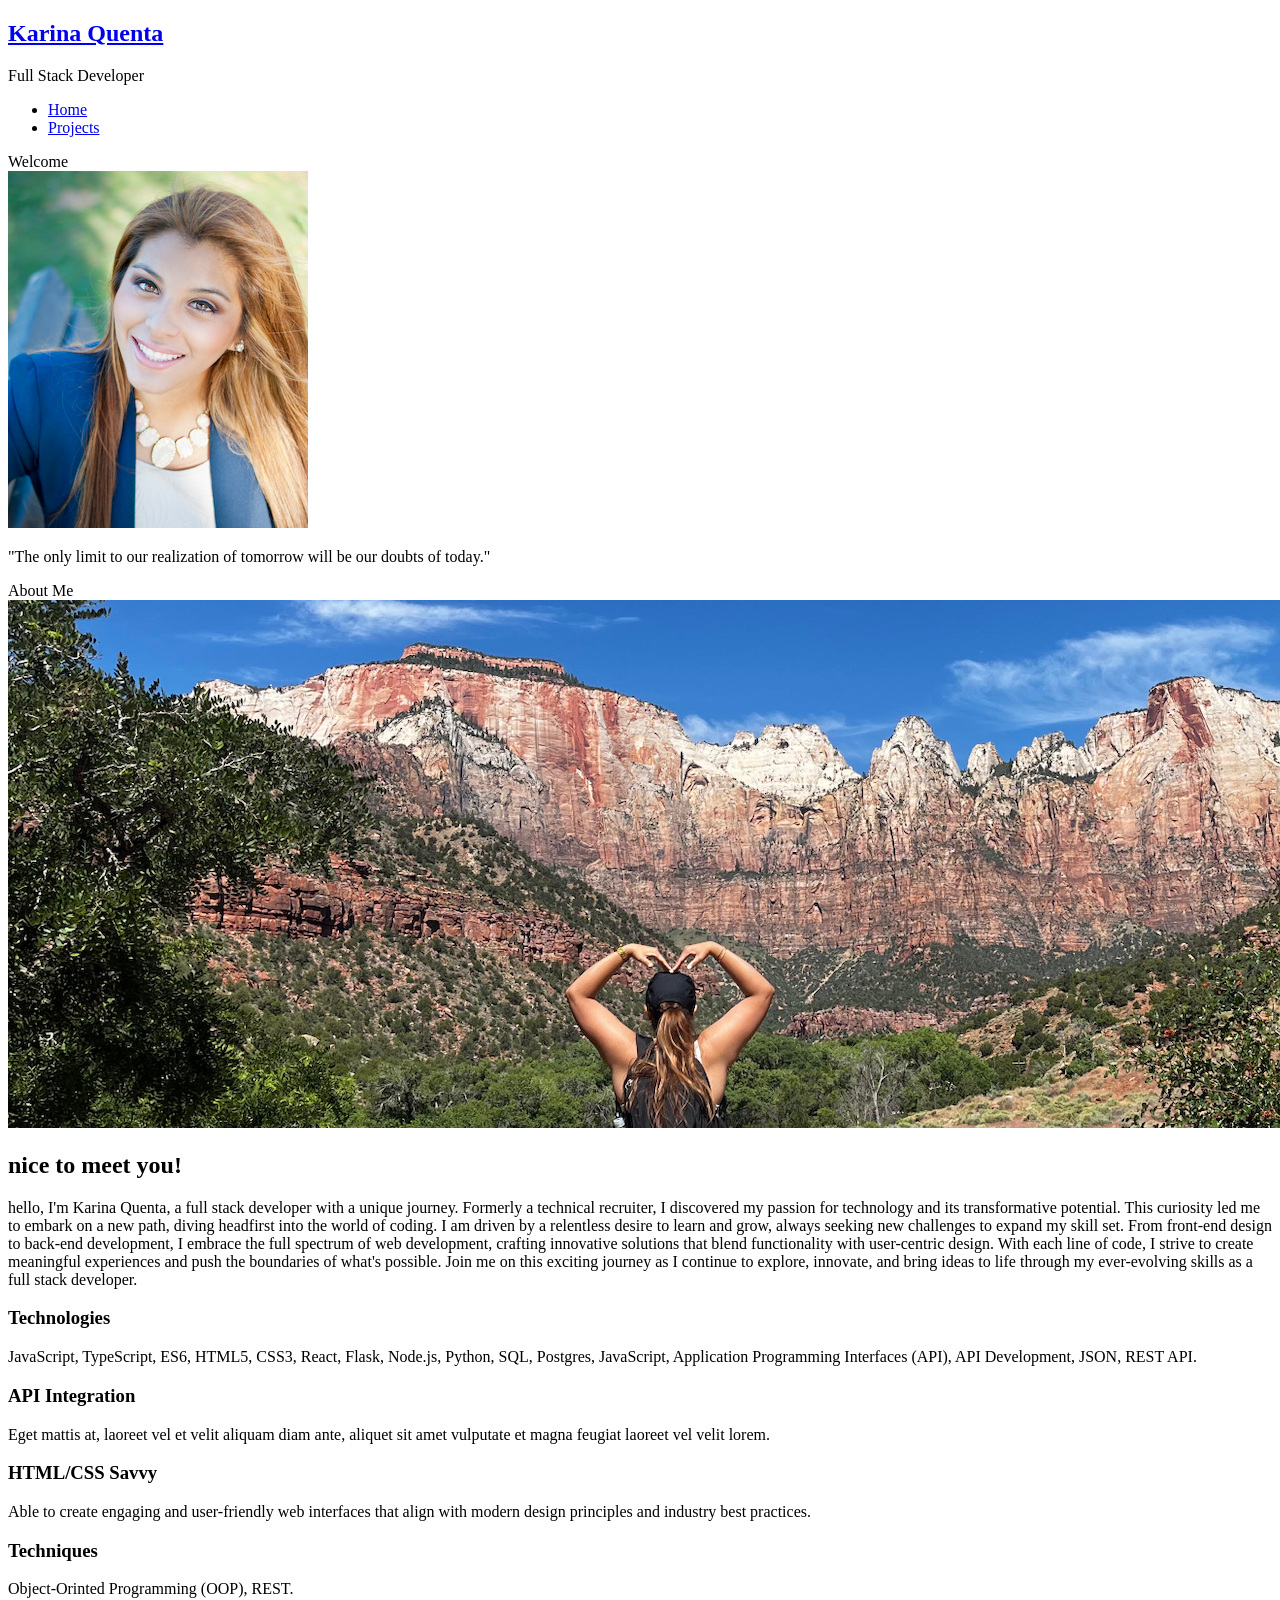
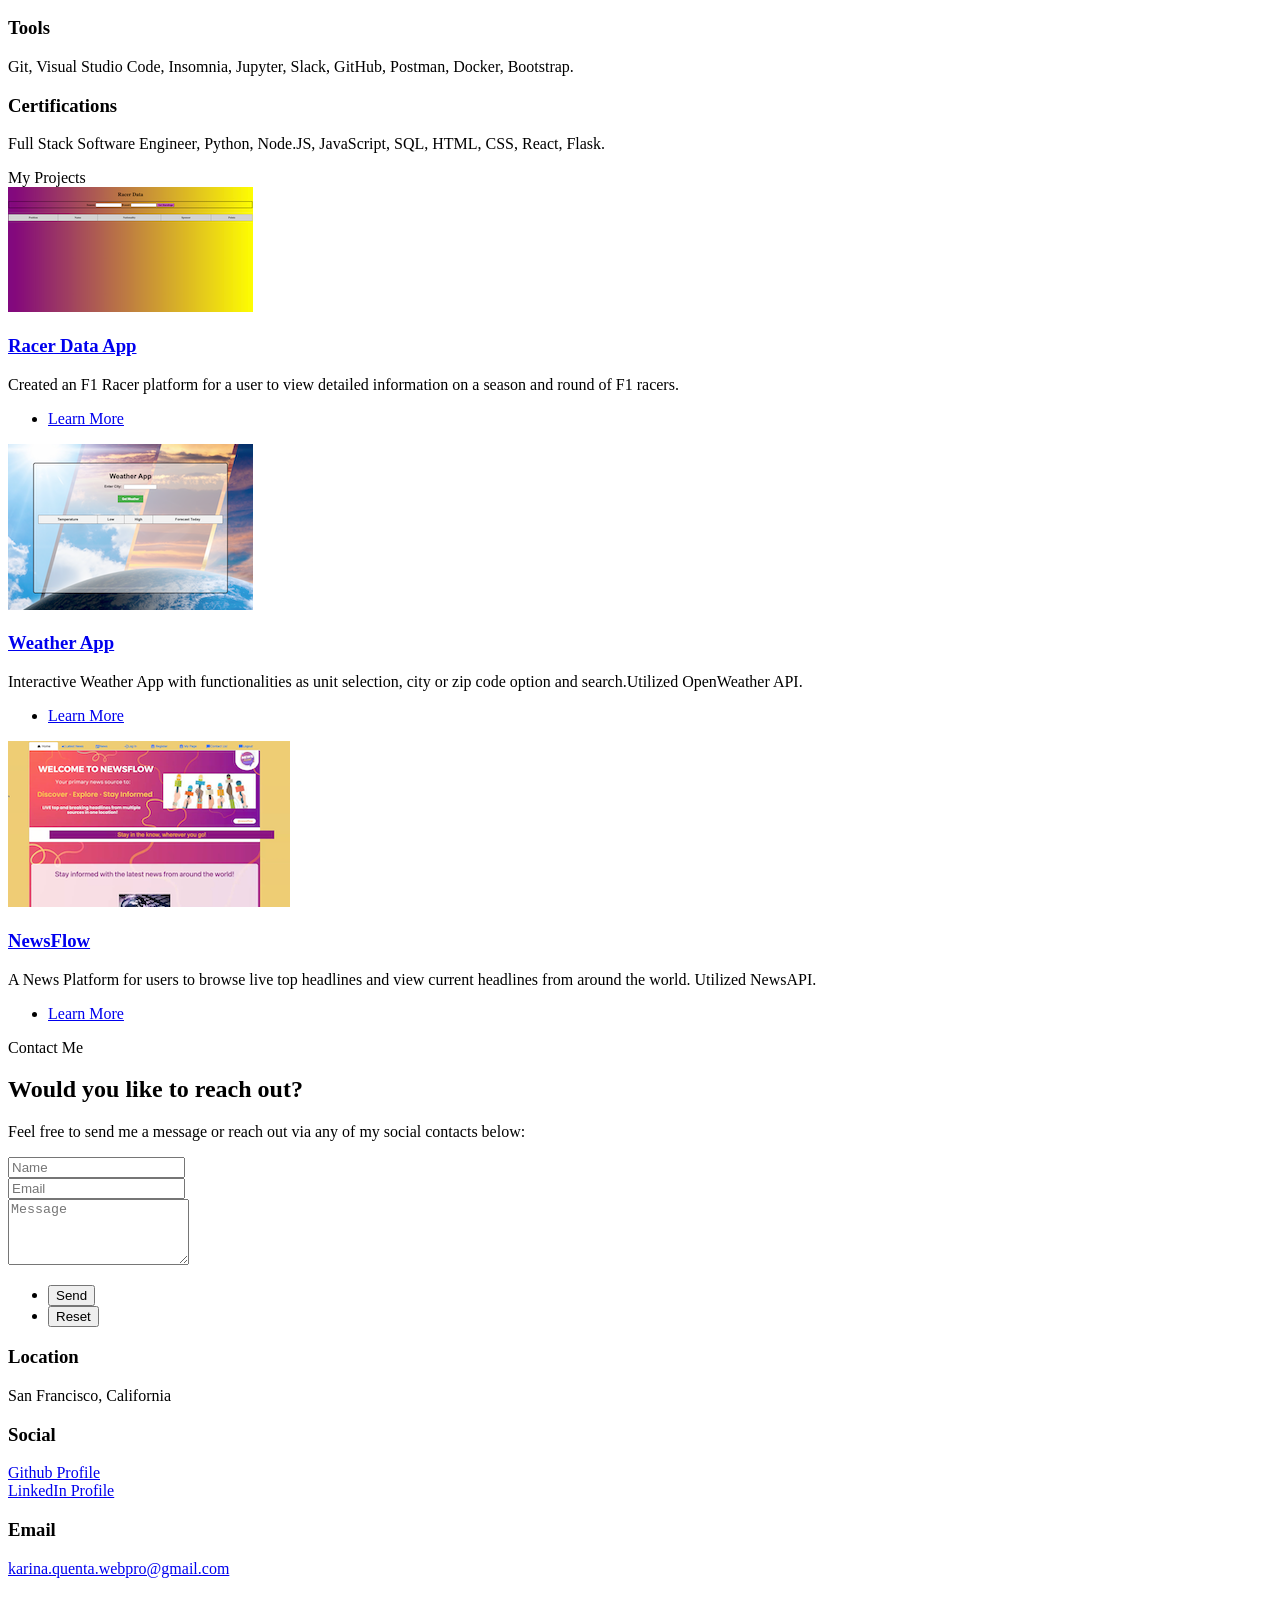
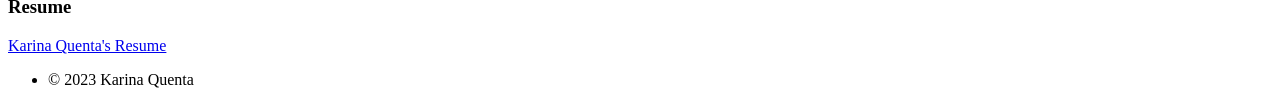
==== index.html @ ff28ec3c "first commit" ====
<!DOCTYPE HTML>

<html>
	<head>
		<title>Karina Quenta</title>
		<link rel="icon" type="image/png" href="./images/pinkK.jpg"/>
		<meta charset="utf-8" />
		<meta name="viewport" content="width=device-width, initial-scale=1, user-scalable=no" />
		<link rel="stylesheet" href="assets/css/main.css" />
	</head>
	<body class="homepage is-preload">
		<div id="page-wrapper">

			<!-- Header -->
				<section id="header" class="wrapper">

					<!-- Logo -->
						<div id="logo">
							<h1><a href="index.html">Karina Quenta</a></h1>
							<p>Full Stack Developer</p>
							
						</div>

					<!-- Nav -->
						<nav id="nav">
							<ul>
								<li class="current"><a href="index.html">Home</a></li>
								<!-- <li>
									<a href="#">Dropdown</a>
									<ul>
										<li><a href="#">Lorem ipsum</a></li>
										<li><a href="#">Magna veroeros</a></li>
										<li><a href="#">Etiam nisl</a></li>
										<li>
											<a href="#">Sed consequat</a>
											<ul>
												<li><a href="#">Lorem dolor</a></li>
												<li><a href="#">Amet consequat</a></li>
												<li><a href="#">Magna phasellus</a></li>
												<li><a href="#">Etiam nisl</a></li>
												<li><a href="#">Sed feugiat</a></li>
											</ul>
										</li>
										<li><a href="#">Nisl tempus</a></li>
									</ul>
								</li>
								<li><a href="left-sidebar.html">Left Sidebar</a></li>
								<li><a href="right-sidebar.html">Right Sidebar</a></li> -->
								<li><a href="projects.html">Projects</a></li>
							</ul>
						</nav>

				</section>

			<!-- Intro -->
				<section id="intro" class="wrapper style1">
					<div class="title">Welcome</div>
					<div class="container">
						<a href="#" class="">
							<img src="images/headshot1.png" alt="" />
							<br/>
						</a>
						
						<!-- <p class="style1">So in case you were wondering what this is all about ...</p> -->
						<p class="style2">
							"The only limit to our realization of tomorrow will be our doubts of today."</a>
						</p>
						<!-- <p class="style3">took out</p>
						<ul class="actions">
							<li><a href="#" class="button style3 large">Proceed</a></li>
						</ul> -->
					</div>
				</section>

			<!-- Main -->
				<section id="main" class="wrapper style2">
					<div class="title">About Me</div>
					<div class="container">

						<!-- Image -->
							<a href="#" class="image featured">
								<img src="images/bg1.png" alt="" />
							</a>

						<!-- Features -->
							<section id="features">
								<header class="style1">
									<h2>nice to meet you!</h2>
									<p>hello, I'm Karina Quenta, a full stack developer with a unique journey. Formerly a technical recruiter, I discovered my passion for technology and its transformative potential. This curiosity led me to embark on a new path, diving headfirst into the world of coding. I am driven by a relentless desire to learn and grow, always seeking new challenges to expand my skill set. From front-end design to back-end development, I embrace the full spectrum of web development, crafting innovative solutions that blend functionality with user-centric design. With each line of code, I strive to create meaningful experiences and push the boundaries of what's possible. Join me on this exciting journey as I continue to explore, innovate, and bring ideas to life through my ever-evolving skills as a full stack developer.</p>
								</header>
								<div class="feature-list">
									<div class="row">
										<div class="col-6 col-12-medium">
											<section>
												<h3 class="icon fa-comment">Technologies</h3>
												<p>JavaScript, TypeScript, ES6, HTML5, CSS3, React, Flask, Node.js, Python, SQL, Postgres, JavaScript,
													Application Programming Interfaces (API), API Development, JSON, REST API.</p>
											</section>
										</div>
										<div class="col-6 col-12-medium">
											<section>
												<h3 class="icon solid fa-sync">API Integration</h3>
												<p>Eget mattis at, laoreet vel et velit aliquam diam ante, aliquet sit amet vulputate et magna feugiat laoreet vel velit lorem.</p>
											</section>
										</div>
										<div class="col-6 col-12-medium">
											<section>
												<h3 class="icon fa-image">HTML/CSS Savvy</h3>
												<p> Able to create engaging and user-friendly web interfaces that align with modern design principles and industry best practices.</p>
											</section>
										</div>
										<div class="col-6 col-12-medium">
											<section>
												<h3 class="icon solid fa-cog">Techniques</h3>
												<p>Object-Orinted Programming (OOP), REST. </p>
											</section>
										</div>
										<div class="col-6 col-12-medium">
											<section>
												<h3 class="icon solid fa-wrench">Tools</h3>
												<p>Git, Visual Studio Code, Insomnia, Jupyter, Slack, GitHub, Postman, Docker, Bootstrap.</p>
											</section>
										</div>
										<div class="col-6 col-12-medium">
											<section>
												<h3 class="icon solid fa-check">Certifications</h3>
												<p>Full Stack Software Engineer, Python, Node.JS, JavaScript, SQL, HTML, CSS, React, Flask.</p>
											</section>
										</div>
									</div>
								</div>
								<!-- <ul class="actions special">
									<li><a href="#" class="button style1 large">Get Started</a></li>
									<li><a href="#" class="button style2 large">More Info</a></li>
								</ul> -->
							</section>

					</div>
				</section>

			<!-- Highlights -->
				<section id="highlights" class="wrapper style3">
					<div class="title">My Projects</div>
					<div class="container">
						<div class="row aln-center">
							<div class="col-4 col-12-medium">
								<section class="highlight">
									<a href="#" class="image featured"><img src="images/1racer.jpg" alt="" /></a>
									<h3><a href="#racer">Racer Data App</a></h3>
									<p>Created an F1 Racer platform for a user to view detailed information on a season and round of F1 racers.</p>
									<ul class="actions">
										<li><a href="projects.html" class="button style1">Learn More</a></li>
									</ul>
								</section>
							</div>
							<div class="col-4 col-12-medium">
								<section class="highlight">
									<a href="#" class="image featured"><img src="images/weather.jpg" alt="" /></a>
									<h3><a href="#weather">Weather App</a></h3>
									<p>Interactive Weather App with functionalities as unit selection, city or zip code option and search.Utilized OpenWeather API.</p>
									<ul class="actions">
										<li><a href="projects.html" class="button style1">Learn More</a></li>
									</ul>
								</section>
							</div>
							<div class="col-4 col-12-medium">
								<section class="highlight">
									<a href="#" class="image featured"><img src="images/newsflow.jpg" alt="" /></a>
									<h3><a href="#news">NewsFlow</a></h3>
									<p>A News Platform for users to browse live top headlines and view current headlines from around the world. Utilized NewsAPI.</p>
									<ul class="actions">
										<li><a href="projects.html" class="button style1">Learn More</a></li>
									</ul>
								</section>
							</div>
						</div>
					</div>
				</section>

			<!-- Footer -->
				<section id="footer" class="wrapper">
					<div class="title">Contact Me</div>
					<div class="container">
						<header class="style1">
							<h2>Would you like to reach out?</h2>
							<p>
								Feel free to send me a message or reach out via any of my social contacts below:
							</p>
						</header>
						<div class="row">
							<div class="col-6 col-12-medium">

								<!-- Contact Form -->
									<section>
										<form method="post" action="#">
											<div class="row gtr-50">
												<div class="col-6 col-12-small">
													<input type="text" name="name" id="contact-name" placeholder="Name" />
												</div>
												<div class="col-6 col-12-small">
													<input type="text" name="email" id="contact-email" placeholder="Email" />
												</div>
												<div class="col-12">
													<textarea name="message" id="contact-message" placeholder="Message" rows="4"></textarea>
												</div>
												<div class="col-12">
													<ul class="actions">
														<li><input type="submit" class="style1" value="Send" /></li>
														<li><input type="reset" class="style2" value="Reset" /></li>
													</ul>
												</div>
											</div>
										</form>
									</section>

							</div>
							<div class="col-6 col-12-medium">

								<!-- Contact -->
									<section class="feature-list small">
										<div class="row">
											<div class="col-6 col-12-small">
												<section>
													<h3 class="icon solid fa-home">Location</h3>
													<p>
														San Francisco, California<br />
														
													</p>
												</section>
											</div>
											<div class="col-6 col-12-small">
												<section>
													<h3 class="icon solid fa-comment">Social</h3>
													<p>
														<a href="https://github.com/karinaquenta">Github Profile</a><br />
														<a href="https://www.linkedin.com/in/kquenta/">LinkedIn Profile</a><br />
														
													</p>
												</section>
											</div>
											<div class="col-6 col-12-small">
												<section>
													<h3 class="icon solid fa-envelope">Email</h3>
													<p>
														<a href="mailto:karina.quenta.webpro@gmail.com">karina.quenta.webpro@gmail.com</a>
													</p>
												</section>
											</div>
											<div class="col-6 col-12-small">
												<section>
													<h3 class="icon solid fa-phone">Resume</h3>
													<p>
														
														<a href="./images/KarinaQuenta2023Resume .pdf">Karina Quenta's Resume </a>
													</p>
												</section>
											</div>
										</div>
									</section>

							</div>
						</div>
						<div id="copyright">
							<ul>
								<li>&copy; 2023 Karina Quenta</li>
							</ul>
						</div>
					</div>
				</section>

		</div>

		<!-- Scripts -->
			<script src="assets/js/jquery.min.js"></script>
			<script src="assets/js/jquery.dropotron.min.js"></script>
			<script src="assets/js/browser.min.js"></script>
			<script src="assets/js/breakpoints.min.js"></script>
			<script src="assets/js/util.js"></script>
			<script src="assets/js/main.js"></script>

	</body>
</html>
---- assets/css/main.css ----
@import url("fontawesome-all.min.css");
@import url("https://fonts.googleapis.com/css?family=Source+Sans+Pro:400,400italic,700,900");

/*
	Escape Velocity by HTML5 UP
	html5up.net | @ajlkn
	Free for personal and commercial use under the CCA 3.0 license (html5up.net/license)
*/

html, body, div, span, applet, object,
iframe, h1, h2, h3, h4, h5, h6, p, blockquote,
pre, a, abbr, acronym, address, big, cite,
code, del, dfn, em, img, ins, kbd, q, s, samp,
small, strike, strong, sub, sup, tt, var, b,
u, i, center, dl, dt, dd, ol, ul, li, fieldset,
form, label, legend, table, caption, tbody,
tfoot, thead, tr, th, td, article, aside,
canvas, details, embed, figure, figcaption,
footer, header, hgroup, menu, nav, output, ruby,
section, summary, time, mark, audio, video {
	margin: 0;
	padding: 0;
	border: 0;
	font-size: 100%;
	font: inherit;
	vertical-align: baseline;}

article, aside, details, figcaption, figure,
footer, header, hgroup, menu, nav, section {
	display: block;}

body {
	line-height: 1;
}

ol, ul {
	list-style: none;
}

blockquote, q {
	quotes: none;
}

	blockquote:before, blockquote:after, q:before, q:after {
		content: '';
		content: none;
	}

table {
	border-collapse: collapse;
	border-spacing: 0;
}

body {
	-webkit-text-size-adjust: none;
}

mark {
	background-color: transparent;
	color: inherit;
}

input::-moz-focus-inner {
	border: 0;
	padding: 0;
}

input, select, textarea {
	-moz-appearance: none;
	-webkit-appearance: none;
	-ms-appearance: none;
	appearance: none;
}

/* Basic */

	@-ms-viewport {
		width: device-width;
	}

	html {
		box-sizing: border-box;
	}

	*, *:before, *:after {
		box-sizing: inherit;
	}

	body.is-preload *, body.is-preload *:before, body.is-preload *:after {
		-moz-animation: none !important;
		-webkit-animation: none !important;
		-ms-animation: none !important;
		animation: none !important;
		-moz-transition: none !important;
		-webkit-transition: none !important;
		-ms-transition: none !important;
		transition: none !important;
	}

	body, input, textarea, select {
		font-family: 'Source Sans Pro', sans-serif;
		font-weight: 400;
		color: #919499;
		font-size: 14pt;
		line-height: 1.75em;
		letter-spacing: 0.025em;
	}

	h1, h2, h3, h4, h5, h6 {
		font-weight: 700;
		color: #484d55;
	}

		h1 a, h2 a, h3 a, h4 a, h5 a, h6 a {
			color: inherit;
			text-decoration: none;
		}

	a {
		-moz-transition: color .25s ease-in-out;
		-webkit-transition: color .25s ease-in-out;
		-ms-transition: color .25s ease-in-out;
		transition: color .25s ease-in-out;
		text-decoration: underline;
		color: #717479;
	}

		a:hover {
			text-decoration: none;
		}

	strong, b {
		font-weight: 700;
		color: #484d55;
	}

	blockquote {
		border-left: solid 0.5em #ddd;
		padding: 1em 0 1em 2em;
		font-style: italic;
	}

	em, i {
		font-style: italic;
	}

	hr {
		border: 0;
		border-top: solid 1px #ddd;
		margin: 2em 0 2em 0;
	}

	sub {
		position: relative;
		top: 0.5em;
		font-size: 0.8em;
	}

	sup {
		position: relative;
		top: -0.5em;
		font-size: 0.8em;
	}

	.nobr {
		white-space: nowrap;
	}

	br.clear {
		clear: both;
	}

	p, ul, ol, dl, table, blockquote, form {
		margin-bottom: 2em;
	}

/* Container */

	.container {
		margin: 0 auto;
		max-width: 100%;
		width: 68em;
	}

		@media screen and (max-width: 1680px) {

			.container {
				width: 70em;
			}

		}

		@media screen and (max-width: 1280px) {

			.container {
				width: calc(100% - 100px);
			}

		}

		@media screen and (max-width: 980px) {

			.container {
				width: calc(100% - 100px);
			}

		}

		@media screen and (max-width: 736px) {

			.container {
				width: calc(100% - 40px);
			}

		}

/* Row */

	.row {
		display: flex;
		flex-wrap: wrap;
		box-sizing: border-box;
		align-items: stretch;
	}

		.row > * {
			box-sizing: border-box;
		}

		.row.gtr-uniform > * > :last-child {
			margin-bottom: 0;
		}

		.row.aln-left {
			justify-content: flex-start;
		}

		.row.aln-center {
			justify-content: center;
		}

		.row.aln-right {
			justify-content: flex-end;
		}

		.row.aln-top {
			align-items: flex-start;
		}

		.row.aln-middle {
			align-items: center;
		}

		.row.aln-bottom {
			align-items: flex-end;
		}

		.row > .imp {
			order: -1;
		}

		.row > .col-1 {
			width: 8.33333%;
		}

		.row > .off-1 {
			margin-left: 8.33333%;
		}

		.row > .col-2 {
			width: 16.66667%;
		}

		.row > .off-2 {
			margin-left: 16.66667%;
		}

		.row > .col-3 {
			width: 25%;
		}

		.row > .off-3 {
			margin-left: 25%;
		}

		.row > .col-4 {
			width: 33.33333%;
		}

		.row > .off-4 {
			margin-left: 33.33333%;
		}

		.row > .col-5 {
			width: 41.66667%;
		}

		.row > .off-5 {
			margin-left: 41.66667%;
		}

		.row > .col-6 {
			width: 50%;
		}

		.row > .off-6 {
			margin-left: 50%;
		}

		.row > .col-7 {
			width: 58.33333%;
		}

		.row > .off-7 {
			margin-left: 58.33333%;
		}

		.row > .col-8 {
			width: 66.66667%;
		}

		.row > .off-8 {
			margin-left: 66.66667%;
		}

		.row > .col-9 {
			width: 75%;
		}

		.row > .off-9 {
			margin-left: 75%;
		}

		.row > .col-10 {
			width: 83.33333%;
		}

		.row > .off-10 {
			margin-left: 83.33333%;
		}

		.row > .col-11 {
			width: 91.66667%;
		}

		.row > .off-11 {
			margin-left: 91.66667%;
		}

		.row > .col-12 {
			width: 100%;
		}

		.row > .off-12 {
			margin-left: 100%;
		}

		.row.gtr-0 {
			margin-top: 0px;
			margin-left: 0px;
		}

			.row.gtr-0 > * {
				padding: 0px 0 0 0px;
			}

			.row.gtr-0.gtr-uniform {
				margin-top: 0px;
			}

				.row.gtr-0.gtr-uniform > * {
					padding-top: 0px;
				}

		.row.gtr-25 {
			margin-top: -12.5px;
			margin-left: -12.5px;
		}

			.row.gtr-25 > * {
				padding: 12.5px 0 0 12.5px;
			}

			.row.gtr-25.gtr-uniform {
				margin-top: -12.5px;
			}

				.row.gtr-25.gtr-uniform > * {
					padding-top: 12.5px;
				}

		.row.gtr-50 {
			margin-top: -25px;
			margin-left: -25px;
		}

			.row.gtr-50 > * {
				padding: 25px 0 0 25px;
			}

			.row.gtr-50.gtr-uniform {
				margin-top: -25px;
			}

				.row.gtr-50.gtr-uniform > * {
					padding-top: 25px;
				}

		.row {
			margin-top: -50px;
			margin-left: -50px;
		}

			.row > * {
				padding: 50px 0 0 50px;
			}

			.row.gtr-uniform {
				margin-top: -50px;
			}

				.row.gtr-uniform > * {
					padding-top: 50px;
				}

		.row.gtr-150 {
			margin-top: -75px;
			margin-left: -75px;
		}

			.row.gtr-150 > * {
				padding: 75px 0 0 75px;
			}

			.row.gtr-150.gtr-uniform {
				margin-top: -75px;
			}

				.row.gtr-150.gtr-uniform > * {
					padding-top: 75px;
				}

		.row.gtr-200 {
			margin-top: -100px;
			margin-left: -100px;
		}

			.row.gtr-200 > * {
				padding: 100px 0 0 100px;
			}

			.row.gtr-200.gtr-uniform {
				margin-top: -100px;
			}

				.row.gtr-200.gtr-uniform > * {
					padding-top: 100px;
				}

		@media screen and (max-width: 1680px) {

			.row {
				display: flex;
				flex-wrap: wrap;
				box-sizing: border-box;
				align-items: stretch;
			}

				.row > * {
					box-sizing: border-box;
				}

				.row.gtr-uniform > * > :last-child {
					margin-bottom: 0;
				}

				.row.aln-left {
					justify-content: flex-start;
				}

				.row.aln-center {
					justify-content: center;
				}

				.row.aln-right {
					justify-content: flex-end;
				}

				.row.aln-top {
					align-items: flex-start;
				}

				.row.aln-middle {
					align-items: center;
				}

				.row.aln-bottom {
					align-items: flex-end;
				}

				.row > .imp-xlarge {
					order: -1;
				}

				.row > .col-1-xlarge {
					width: 8.33333%;
				}

				.row > .off-1-xlarge {
					margin-left: 8.33333%;
				}

				.row > .col-2-xlarge {
					width: 16.66667%;
				}

				.row > .off-2-xlarge {
					margin-left: 16.66667%;
				}

				.row > .col-3-xlarge {
					width: 25%;
				}

				.row > .off-3-xlarge {
					margin-left: 25%;
				}

				.row > .col-4-xlarge {
					width: 33.33333%;
				}

				.row > .off-4-xlarge {
					margin-left: 33.33333%;
				}

				.row > .col-5-xlarge {
					width: 41.66667%;
				}

				.row > .off-5-xlarge {
					margin-left: 41.66667%;
				}

				.row > .col-6-xlarge {
					width: 50%;
				}

				.row > .off-6-xlarge {
					margin-left: 50%;
				}

				.row > .col-7-xlarge {
					width: 58.33333%;
				}

				.row > .off-7-xlarge {
					margin-left: 58.33333%;
				}

				.row > .col-8-xlarge {
					width: 66.66667%;
				}

				.row > .off-8-xlarge {
					margin-left: 66.66667%;
				}

				.row > .col-9-xlarge {
					width: 75%;
				}

				.row > .off-9-xlarge {
					margin-left: 75%;
				}

				.row > .col-10-xlarge {
					width: 83.33333%;
				}

				.row > .off-10-xlarge {
					margin-left: 83.33333%;
				}

				.row > .col-11-xlarge {
					width: 91.66667%;
				}

				.row > .off-11-xlarge {
					margin-left: 91.66667%;
				}

				.row > .col-12-xlarge {
					width: 100%;
				}

				.row > .off-12-xlarge {
					margin-left: 100%;
				}

				.row.gtr-0 {
					margin-top: 0px;
					margin-left: 0px;
				}

					.row.gtr-0 > * {
						padding: 0px 0 0 0px;
					}

					.row.gtr-0.gtr-uniform {
						margin-top: 0px;
					}

						.row.gtr-0.gtr-uniform > * {
							padding-top: 0px;
						}

				.row.gtr-25 {
					margin-top: -12.5px;
					margin-left: -12.5px;
				}

					.row.gtr-25 > * {
						padding: 12.5px 0 0 12.5px;
					}

					.row.gtr-25.gtr-uniform {
						margin-top: -12.5px;
					}

						.row.gtr-25.gtr-uniform > * {
							padding-top: 12.5px;
						}

				.row.gtr-50 {
					margin-top: -25px;
					margin-left: -25px;
				}

					.row.gtr-50 > * {
						padding: 25px 0 0 25px;
					}

					.row.gtr-50.gtr-uniform {
						margin-top: -25px;
					}

						.row.gtr-50.gtr-uniform > * {
							padding-top: 25px;
						}

				.row {
					margin-top: -50px;
					margin-left: -50px;
				}

					.row > * {
						padding: 50px 0 0 50px;
					}

					.row.gtr-uniform {
						margin-top: -50px;
					}

						.row.gtr-uniform > * {
							padding-top: 50px;
						}

				.row.gtr-150 {
					margin-top: -75px;
					margin-left: -75px;
				}

					.row.gtr-150 > * {
						padding: 75px 0 0 75px;
					}

					.row.gtr-150.gtr-uniform {
						margin-top: -75px;
					}

						.row.gtr-150.gtr-uniform > * {
							padding-top: 75px;
						}

				.row.gtr-200 {
					margin-top: -100px;
					margin-left: -100px;
				}

					.row.gtr-200 > * {
						padding: 100px 0 0 100px;
					}

					.row.gtr-200.gtr-uniform {
						margin-top: -100px;
					}

						.row.gtr-200.gtr-uniform > * {
							padding-top: 100px;
						}

		}

		@media screen and (max-width: 1280px) {

			.row {
				display: flex;
				flex-wrap: wrap;
				box-sizing: border-box;
				align-items: stretch;
			}

				.row > * {
					box-sizing: border-box;
				}

				.row.gtr-uniform > * > :last-child {
					margin-bottom: 0;
				}

				.row.aln-left {
					justify-content: flex-start;
				}

				.row.aln-center {
					justify-content: center;
				}

				.row.aln-right {
					justify-content: flex-end;
				}

				.row.aln-top {
					align-items: flex-start;
				}

				.row.aln-middle {
					align-items: center;
				}

				.row.aln-bottom {
					align-items: flex-end;
				}

				.row > .imp-large {
					order: -1;
				}

				.row > .col-1-large {
					width: 8.33333%;
				}

				.row > .off-1-large {
					margin-left: 8.33333%;
				}

				.row > .col-2-large {
					width: 16.66667%;
				}

				.row > .off-2-large {
					margin-left: 16.66667%;
				}

				.row > .col-3-large {
					width: 25%;
				}

				.row > .off-3-large {
					margin-left: 25%;
				}

				.row > .col-4-large {
					width: 33.33333%;
				}

				.row > .off-4-large {
					margin-left: 33.33333%;
				}

				.row > .col-5-large {
					width: 41.66667%;
				}

				.row > .off-5-large {
					margin-left: 41.66667%;
				}

				.row > .col-6-large {
					width: 50%;
				}

				.row > .off-6-large {
					margin-left: 50%;
				}

				.row > .col-7-large {
					width: 58.33333%;
				}

				.row > .off-7-large {
					margin-left: 58.33333%;
				}

				.row > .col-8-large {
					width: 66.66667%;
				}

				.row > .off-8-large {
					margin-left: 66.66667%;
				}

				.row > .col-9-large {
					width: 75%;
				}

				.row > .off-9-large {
					margin-left: 75%;
				}

				.row > .col-10-large {
					width: 83.33333%;
				}

				.row > .off-10-large {
					margin-left: 83.33333%;
				}

				.row > .col-11-large {
					width: 91.66667%;
				}

				.row > .off-11-large {
					margin-left: 91.66667%;
				}

				.row > .col-12-large {
					width: 100%;
				}

				.row > .off-12-large {
					margin-left: 100%;
				}

				.row.gtr-0 {
					margin-top: 0px;
					margin-left: 0px;
				}

					.row.gtr-0 > * {
						padding: 0px 0 0 0px;
					}

					.row.gtr-0.gtr-uniform {
						margin-top: 0px;
					}

						.row.gtr-0.gtr-uniform > * {
							padding-top: 0px;
						}

				.row.gtr-25 {
					margin-top: -8.75px;
					margin-left: -8.75px;
				}

					.row.gtr-25 > * {
						padding: 8.75px 0 0 8.75px;
					}

					.row.gtr-25.gtr-uniform {
						margin-top: -8.75px;
					}

						.row.gtr-25.gtr-uniform > * {
							padding-top: 8.75px;
						}

				.row.gtr-50 {
					margin-top: -17.5px;
					margin-left: -17.5px;
				}

					.row.gtr-50 > * {
						padding: 17.5px 0 0 17.5px;
					}

					.row.gtr-50.gtr-uniform {
						margin-top: -17.5px;
					}

						.row.gtr-50.gtr-uniform > * {
							padding-top: 17.5px;
						}

				.row {
					margin-top: -35px;
					margin-left: -35px;
				}

					.row > * {
						padding: 35px 0 0 35px;
					}

					.row.gtr-uniform {
						margin-top: -35px;
					}

						.row.gtr-uniform > * {
							padding-top: 35px;
						}

				.row.gtr-150 {
					margin-top: -52.5px;
					margin-left: -52.5px;
				}

					.row.gtr-150 > * {
						padding: 52.5px 0 0 52.5px;
					}

					.row.gtr-150.gtr-uniform {
						margin-top: -52.5px;
					}

						.row.gtr-150.gtr-uniform > * {
							padding-top: 52.5px;
						}

				.row.gtr-200 {
					margin-top: -70px;
					margin-left: -70px;
				}

					.row.gtr-200 > * {
						padding: 70px 0 0 70px;
					}

					.row.gtr-200.gtr-uniform {
						margin-top: -70px;
					}

						.row.gtr-200.gtr-uniform > * {
							padding-top: 70px;
						}

		}

		@media screen and (max-width: 980px) {

			.row {
				display: flex;
				flex-wrap: wrap;
				box-sizing: border-box;
				align-items: stretch;
			}

				.row > * {
					box-sizing: border-box;
				}

				.row.gtr-uniform > * > :last-child {
					margin-bottom: 0;
				}

				.row.aln-left {
					justify-content: flex-start;
				}

				.row.aln-center {
					justify-content: center;
				}

				.row.aln-right {
					justify-content: flex-end;
				}

				.row.aln-top {
					align-items: flex-start;
				}

				.row.aln-middle {
					align-items: center;
				}

				.row.aln-bottom {
					align-items: flex-end;
				}

				.row > .imp-medium {
					order: -1;
				}

				.row > .col-1-medium {
					width: 8.33333%;
				}

				.row > .off-1-medium {
					margin-left: 8.33333%;
				}

				.row > .col-2-medium {
					width: 16.66667%;
				}

				.row > .off-2-medium {
					margin-left: 16.66667%;
				}

				.row > .col-3-medium {
					width: 25%;
				}

				.row > .off-3-medium {
					margin-left: 25%;
				}

				.row > .col-4-medium {
					width: 33.33333%;
				}

				.row > .off-4-medium {
					margin-left: 33.33333%;
				}

				.row > .col-5-medium {
					width: 41.66667%;
				}

				.row > .off-5-medium {
					margin-left: 41.66667%;
				}

				.row > .col-6-medium {
					width: 50%;
				}

				.row > .off-6-medium {
					margin-left: 50%;
				}

				.row > .col-7-medium {
					width: 58.33333%;
				}

				.row > .off-7-medium {
					margin-left: 58.33333%;
				}

				.row > .col-8-medium {
					width: 66.66667%;
				}

				.row > .off-8-medium {
					margin-left: 66.66667%;
				}

				.row > .col-9-medium {
					width: 75%;
				}

				.row > .off-9-medium {
					margin-left: 75%;
				}

				.row > .col-10-medium {
					width: 83.33333%;
				}

				.row > .off-10-medium {
					margin-left: 83.33333%;
				}

				.row > .col-11-medium {
					width: 91.66667%;
				}

				.row > .off-11-medium {
					margin-left: 91.66667%;
				}

				.row > .col-12-medium {
					width: 100%;
				}

				.row > .off-12-medium {
					margin-left: 100%;
				}

				.row.gtr-0 {
					margin-top: 0px;
					margin-left: 0px;
				}

					.row.gtr-0 > * {
						padding: 0px 0 0 0px;
					}

					.row.gtr-0.gtr-uniform {
						margin-top: 0px;
					}

						.row.gtr-0.gtr-uniform > * {
							padding-top: 0px;
						}

				.row.gtr-25 {
					margin-top: -12.5px;
					margin-left: -12.5px;
				}

					.row.gtr-25 > * {
						padding: 12.5px 0 0 12.5px;
					}

					.row.gtr-25.gtr-uniform {
						margin-top: -12.5px;
					}

						.row.gtr-25.gtr-uniform > * {
							padding-top: 12.5px;
						}

				.row.gtr-50 {
					margin-top: -25px;
					margin-left: -25px;
				}

					.row.gtr-50 > * {
						padding: 25px 0 0 25px;
					}

					.row.gtr-50.gtr-uniform {
						margin-top: -25px;
					}

						.row.gtr-50.gtr-uniform > * {
							padding-top: 25px;
						}

				.row {
					margin-top: -50px;
					margin-left: -50px;
				}

					.row > * {
						padding: 50px 0 0 50px;
					}

					.row.gtr-uniform {
						margin-top: -50px;
					}

						.row.gtr-uniform > * {
							padding-top: 50px;
						}

				.row.gtr-150 {
					margin-top: -75px;
					margin-left: -75px;
				}

					.row.gtr-150 > * {
						padding: 75px 0 0 75px;
					}

					.row.gtr-150.gtr-uniform {
						margin-top: -75px;
					}

						.row.gtr-150.gtr-uniform > * {
							padding-top: 75px;
						}

				.row.gtr-200 {
					margin-top: -100px;
					margin-left: -100px;
				}

					.row.gtr-200 > * {
						padding: 100px 0 0 100px;
					}

					.row.gtr-200.gtr-uniform {
						margin-top: -100px;
					}

						.row.gtr-200.gtr-uniform > * {
							padding-top: 100px;
						}

		}

		@media screen and (max-width: 736px) {

			.row {
				display: flex;
				flex-wrap: wrap;
				box-sizing: border-box;
				align-items: stretch;
			}

				.row > * {
					box-sizing: border-box;
				}

				.row.gtr-uniform > * > :last-child {
					margin-bottom: 0;
				}

				.row.aln-left {
					justify-content: flex-start;
				}

				.row.aln-center {
					justify-content: center;
				}

				.row.aln-right {
					justify-content: flex-end;
				}

				.row.aln-top {
					align-items: flex-start;
				}

				.row.aln-middle {
					align-items: center;
				}

				.row.aln-bottom {
					align-items: flex-end;
				}

				.row > .imp-small {
					order: -1;
				}

				.row > .col-1-small {
					width: 8.33333%;
				}

				.row > .off-1-small {
					margin-left: 8.33333%;
				}

				.row > .col-2-small {
					width: 16.66667%;
				}

				.row > .off-2-small {
					margin-left: 16.66667%;
				}

				.row > .col-3-small {
					width: 25%;
				}

				.row > .off-3-small {
					margin-left: 25%;
				}

				.row > .col-4-small {
					width: 33.33333%;
				}

				.row > .off-4-small {
					margin-left: 33.33333%;
				}

				.row > .col-5-small {
					width: 41.66667%;
				}

				.row > .off-5-small {
					margin-left: 41.66667%;
				}

				.row > .col-6-small {
					width: 50%;
				}

				.row > .off-6-small {
					margin-left: 50%;
				}

				.row > .col-7-small {
					width: 58.33333%;
				}

				.row > .off-7-small {
					margin-left: 58.33333%;
				}

				.row > .col-8-small {
					width: 66.66667%;
				}

				.row > .off-8-small {
					margin-left: 66.66667%;
				}

				.row > .col-9-small {
					width: 75%;
				}

				.row > .off-9-small {
					margin-left: 75%;
				}

				.row > .col-10-small {
					width: 83.33333%;
				}

				.row > .off-10-small {
					margin-left: 83.33333%;
				}

				.row > .col-11-small {
					width: 91.66667%;
				}

				.row > .off-11-small {
					margin-left: 91.66667%;
				}

				.row > .col-12-small {
					width: 100%;
				}

				.row > .off-12-small {
					margin-left: 100%;
				}

				.row.gtr-0 {
					margin-top: 0px;
					margin-left: 0px;
				}

					.row.gtr-0 > * {
						padding: 0px 0 0 0px;
					}

					.row.gtr-0.gtr-uniform {
						margin-top: 0px;
					}

						.row.gtr-0.gtr-uniform > * {
							padding-top: 0px;
						}

				.row.gtr-25 {
					margin-top: -7.5px;
					margin-left: -7.5px;
				}

					.row.gtr-25 > * {
						padding: 7.5px 0 0 7.5px;
					}

					.row.gtr-25.gtr-uniform {
						margin-top: -7.5px;
					}

						.row.gtr-25.gtr-uniform > * {
							padding-top: 7.5px;
						}

				.row.gtr-50 {
					margin-top: -15px;
					margin-left: -15px;
				}

					.row.gtr-50 > * {
						padding: 15px 0 0 15px;
					}

					.row.gtr-50.gtr-uniform {
						margin-top: -15px;
					}

						.row.gtr-50.gtr-uniform > * {
							padding-top: 15px;
						}

				.row {
					margin-top: -30px;
					margin-left: -30px;
				}

					.row > * {
						padding: 30px 0 0 30px;
					}

					.row.gtr-uniform {
						margin-top: -30px;
					}

						.row.gtr-uniform > * {
							padding-top: 30px;
						}

				.row.gtr-150 {
					margin-top: -45px;
					margin-left: -45px;
				}

					.row.gtr-150 > * {
						padding: 45px 0 0 45px;
					}

					.row.gtr-150.gtr-uniform {
						margin-top: -45px;
					}

						.row.gtr-150.gtr-uniform > * {
							padding-top: 45px;
						}

				.row.gtr-200 {
					margin-top: -60px;
					margin-left: -60px;
				}

					.row.gtr-200 > * {
						padding: 60px 0 0 60px;
					}

					.row.gtr-200.gtr-uniform {
						margin-top: -60px;
					}

						.row.gtr-200.gtr-uniform > * {
							padding-top: 60px;
						}

		}

/* Section/Article */

	section,
	article {
		margin: 0 0 4em 0;
	}

	section > :last-child,
	article > :last-child,
	section:last-child,
	article:last-child {
		margin-bottom: 0;
	}

	header.style1 {
		text-align: center;
		padding: 3em 0 3em 0;
	}

		header.style1 h2 {
			font-weight: 700;
			font-size: 2em;
			letter-spacing: 0.075em;
			line-height: 1.5em;
		}

		header.style1 p {
			color: #b1b4b9;
			display: block;
			margin: 1.15em 0 0 0;
			font-size: 1.3em;
			letter-spacing: 0.075em;
			line-height: 1.5em;
		}

/* Table */

	table {
		width: 100%;
	}

		table.default {
			width: 100%;
		}

			table.default tbody tr:nth-child(2n+2) {
				background: #f4f4f4;
			}

			table.default td {
				padding: 0.5em 1em 0.5em 1em;
			}

			table.default th {
				text-align: left;
				font-weight: 400;
				padding: 0.5em 1em 0.5em 1em;
			}

			table.default thead {
				background: #484d55;
				color: #fff;
			}

			table.default tfoot {
				background: #eee;
			}

/* Form */

	form label {
		display: block;
		font-weight: 700;
		color: #484d55;
		margin: 0.25em 0 0.5em 0;
	}

	form input[type="text"],
	form input[type="email"],
	form input[type="password"],
	form select,
	form textarea {
		-moz-transition: all .25s ease-in-out;
		-webkit-transition: all .25s ease-in-out;
		-ms-transition: all .25s ease-in-out;
		transition: all .25s ease-in-out;
		-webkit-appearance: none;
		display: block;
		border: 0;
		background: #eee;
		box-shadow: inset 0px 0px 1px 0px #a0a1a7;
		border-radius: 0.35em;
		width: 100%;
		padding: 0.75em 1em 0.75em 1em;
	}

		form input[type="text"]:focus,
		form input[type="email"]:focus,
		form input[type="password"]:focus,
		form select:focus,
		form textarea:focus {
			background: #f8f8f8;
		}

	form input[type="text"],
	form input[type="email"]
	input[type="password"] {
		line-height: 1em;
	}

	form select {
		line-height: 1em;
	}

	form textarea {
		min-height: 8em;
	}

	form ul.actions {
		margin-top: 0;
	}

	form ::-webkit-input-placeholder {
		color: #555 !important;
		font-style: italic;
		line-height: 1.35em;
	}

	form :-moz-placeholder {
		color: #555 !important;
		font-style: italic;
	}

	form ::-moz-placeholder {
		color: #555 !important;
		font-style: italic;
	}

	form :-ms-input-placeholder {
		color: #555 !important;
		font-style: italic;
	}

	form ::-moz-focus-inner {
		border: 0;
	}

/* Image */

	.image {
		display: inline-block;
	}

		.image img {
			display: block;
			width: 100%;
		}

		.image.fit {
			display: block;
			width: 100%;
		}

		.image.left {
			float: left;
			margin: 0 2em 2em 0;
		}

		.image.centered {
			display: block;
			margin: 0 0 2em 0;
		}

			.image.centered img {
				margin: 0 auto;
				width: auto;
			}

		.image.featured {
			display: block;
			width: 100%;
			margin: 0 0 2em 0;
		}

/* Button */

	input[type="button"],
	input[type="submit"],
	input[type="reset"],
	button,
	.button {
		-moz-transition: all .25s ease-in-out;
		-webkit-transition: all .25s ease-in-out;
		-ms-transition: all .25s ease-in-out;
		transition: all .25s ease-in-out;
		display: inline-block;
		background: #444;
		text-align: center;
		text-transform: uppercase;
		font-weight: 700;
		letter-spacing: 0.25em;
		text-decoration: none;
		border-radius: 0.35em;
		border: 0;
		outline: 0;
		cursor: pointer;
		padding: 0 2.25em 0 2.25em;
		font-size: 0.9em;
		min-width: 12em;
		height: 4em;
		line-height: 4em;
	}

		input[type="button"]:hover,
		input[type="submit"]:hover,
		input[type="reset"]:hover,
		button:hover,
		.button:hover {
			background-color: #f98780;
		}

		input[type="button"].large,
		input[type="submit"].large,
		input[type="reset"].large,
		button.large,
		.button.large {
			font-size: 1em;
			min-width: 14em;
		}

		input[type="button"].style1,
		input[type="submit"].style1,
		input[type="reset"].style1,
		button.style1,
		.button.style1 {
			background: #e97770 url("images/overlay.png");
			color: #fff;
		}

			input[type="button"].style1:hover,
			input[type="submit"].style1:hover,
			input[type="reset"].style1:hover,
			button.style1:hover,
			.button.style1:hover {
				background-color: #f98780;
			}

			input[type="button"].style1:active,
			input[type="submit"].style1:active,
			input[type="reset"].style1:active,
			button.style1:active,
			.button.style1:active {
				background-color: #d96760;
			}

		input[type="button"].style2,
		input[type="submit"].style2,
		input[type="reset"].style2,
		button.style2,
		.button.style2 {
			background: none;
			color: #606167;
			box-shadow: inset 0px 0px 2px 0px #a0a1a7;
		}

			input[type="button"].style2:hover,
			input[type="submit"].style2:hover,
			input[type="reset"].style2:hover,
			button.style2:hover,
			.button.style2:hover {
				box-shadow: inset 0px 0px 2px 0px #606167;
			}

			input[type="button"].style2:active,
			input[type="submit"].style2:active,
			input[type="reset"].style2:active,
			button.style2:active,
			.button.style2:active {
				box-shadow: inset 0px 0px 2px 0px #202127;
			}

		input[type="button"].style3,
		input[type="submit"].style3,
		input[type="reset"].style3,
		button.style3,
		.button.style3 {
			background: #2f333b url("images/overlay.png");
			color: #fff;
		}

			input[type="button"].style3:hover,
			input[type="submit"].style3:hover,
			input[type="reset"].style3:hover,
			button.style3:hover,
			.button.style3:hover {
				background-color: #3f434b;
			}

			input[type="button"].style3:active,
			input[type="submit"].style3:active,
			input[type="reset"].style3:active,
			button.style3:active,
			.button.style3:active {
				background-color: #1f232b;
			}

/* List */

	ul {
		list-style: disc;
		padding-left: 1em;
	}

		ul li {
			padding-left: 0.5em;
		}

		ul.style2 {
			list-style: none;
			padding-left: 0;
		}

			ul.style2 li {
				border-top: solid 1px #eee;
				padding: 1.5em 0 0 0;
				margin: 1.5em 0 0 0;
			}

				ul.style2 li:first-child {
					border-top: 0;
					padding-top: 0;
					margin-top: 0;
				}

		ul.style3 {
			list-style: none;
			padding-left: 0;
		}

			ul.style3 li {
				border-top: solid 1px #eee;
				padding: 0.5em 0 0 0;
				margin: 0.5em 0 0 0;
			}

				ul.style3 li:first-child {
					border-top: 0;
					padding-top: 0;
					margin-top: 0;
				}

	ol {
		list-style: decimal;
		padding-left: 1.25em;
	}

		ol li {
			padding-left: 0.25em;
		}

/* Actions */

	ul.actions {
		list-style: none;
		padding-left: 0;
		margin: 3em 0 0 0;
	}

		ul.actions li {
			display: inline-block;
			margin: 0 0.75em 0 0.75em;
			padding-left: 0;
		}

			ul.actions li:first-child {
				margin-left: 0;
			}

			ul.actions li:last-child {
				margin-right: 0;
			}

		ul.actions.special {
			text-align: center;
		}

/* Feature List */

	.feature-list {
		max-width: 58em;
		margin-left: auto;
		margin-right: auto;
		position: relative;
		top: 0.75em;
	}

		.feature-list section {
			border-top: solid 1px #eee;
			padding-top: 3em;
			padding-left: 5em;
			position: relative;
		}

		@media screen and (min-width: 981px) {

			.feature-list > .row > :nth-child(-n + 2) > section {
				border-top: 0;
				padding-top: 0;
			}

		}

		.feature-list h3 {
			color: #e97770 !important;
			margin: -0.35em 0 0.75em 0;
			font-size: 1.15em;
			letter-spacing: 0.05em;
		}

			.feature-list h3:before {
				display: block;
				color: #fff;
				background: #2f333b url("images/overlay.png");
				border-radius: 2.5em;
				text-align: center;
				width: 2.5em;
				height: 2.5em;
				line-height: 2.5em;
				margin-right: 0.75em;
				position: absolute;
				left: 0;
				margin-top: -0.5em;
			}

		.feature-list.small section {
			padding-left: 3.5em;
		}

		.feature-list.small h3:before {
			font-size: 0.8em;
		}

/* Icons */

	.icon {
		text-decoration: none;
		text-decoration: none;
	}

		.icon:before {
			-moz-osx-font-smoothing: grayscale;
			-webkit-font-smoothing: antialiased;
			display: inline-block;
			font-style: normal;
			font-variant: normal;
			text-rendering: auto;
			line-height: 1;
			text-transform: none !important;
			font-family: 'Font Awesome 5 Free';
			font-weight: 400;
		}

		.icon:before {
			line-height: inherit;
			font-size: 1.25em;
		}

		.icon > .label {
			display: none;
		}

		.icon.solid:before {
			font-weight: 900;
		}

		.icon.brands:before {
			font-family: 'Font Awesome 5 Brands';
		}

/* Box */

	.box header {
		margin: 0 0 1.5em 0;
	}

		.box header.style1 {
			position: relative;
			margin: -0.5em 0 0 0;
			padding-top: 0;
		}

	.box h2 {
		margin: 0 0 0.75em 0;
		font-size: 1.15em;
		letter-spacing: 0.05em;
	}

	.box h3 {
		margin: 0 0 0.5em 0;
		font-size: 1em;
		font-weight: 600;
		letter-spacing: 0.05em;
	}

	.box.post-excerpt .image.left {
		position: relative;
		top: 0.5em;
		width: 5em;
	}

	.box.post-excerpt h3, .box.post-excerpt p {
		margin-left: 7em;
	}

/* Wrapper */

	.wrapper {
		position: relative;
		padding: 6em 0 9em 0;
	}

		.wrapper .title {
			position: absolute;
			top: 0;
			left: 50%;
			text-align: center;
			text-transform: uppercase;
			display: block;
			font-weight: 700;
			letter-spacing: 0.25em;
			font-size: 0.9em;
			width: 25em;
			height: 3.25em;
			top: -3.25em;
			line-height: 3.25em;
			margin-bottom: -3.25em;
			margin-left: -12.5em;
			padding-top: 0.5em;
		}

			.wrapper .title:before {
				content: '';
				position: absolute;
				bottom: -38px;
				left: -35px;
				width: 35px;
				height: 38px;
				background: url("images/shadow.png");
			}

			.wrapper .title:after {
				-moz-transform: scaleX(-1);
				-webkit-transform: scaleX(-1);
				-ms-transform: scaleX(-1);
				transform: scaleX(-1);
				content: '';
				position: absolute;
				bottom: -38px;
				right: -35px;
				width: 35px;
				height: 38px;
				background: url("images/shadow.png");
			}

		.wrapper.style1 {
			background: #e97770 url("images/overlay.png");
			color: #eee;
			color: rgba(255, 255, 255, 0.75);
		}

			.wrapper.style1 .title {
				background: #e97770 url("images/overlay.png");
				color: #fff;
			}

			.wrapper.style1 h1, .wrapper.style1 h2, .wrapper.style1 h3, .wrapper.style1 h4, .wrapper.style1 h5, .wrapper.style1 h6, .wrapper.style1 strong, .wrapper.style1 b, .wrapper.style1 a {
				color: #fff;
			}

		.wrapper.style2 {
			background: #fff;
		}

			.wrapper.style2 .title {
				background: #fff;
				color: #484d55;
			}

		.wrapper.style3 {
			background: #f3f3f3 url("images/overlay.png");
		}

			.wrapper.style3 .title {
				background: #f3f3f3 url("images/overlay.png");
				color: #484d55;
			}

			.wrapper.style3 .image {
				border: solid 10px #fff;
			}

/* Page Wrapper */

	#page-wrapper > section {
		margin-bottom: 0;
	}

/* Header */

	#header {
		display: -moz-flex;
		display: -webkit-flex;
		display: -ms-flex;
		display: flex;
		-moz-align-items: center;
		-webkit-align-items: center;
		-ms-align-items: center;
		align-items: center;
		-moz-justify-content: center;
		-webkit-justify-content: center;
		-ms-justify-content: center;
		justify-content: center;
		position: relative;
		height: 24em;
		background: url("../../images/banner.jpg") center center;
		background-size: cover;
		padding: 0;
	}

		#header:before {
			content: '';
			position: absolute;
			top: 0;
			left: 0;
			width: 100%;
			height: 100%;
			background: url("images/overlay.png");
		}

		.homepage #header {
			height: 35em;
		}

/* Logo */

	#logo {
		width: 100%;
		text-align: center;
		position: relative;
		top: 1.5em;
	}

		#logo h1 {
			font-weight: 900;
			text-transform: uppercase;
			color: #fff;
			font-size: 2em;
			letter-spacing: 0.25em;
		}

		#logo p {
			color: #eee;
			color: rgba(255, 255, 255, 0.5);
			text-transform: uppercase;
			margin: 1.25em 0 0 0;
			display: block;
			letter-spacing: 0.2em;
			font-size: 0.9em;
		}

/* Nav */

	#nav {
		position: absolute;
		display: block;
		top: 2.5em;
		left: 0;
		width: 100%;
		text-align: center;
	}

		#nav > ul {
			display: inline-block;
			border-radius: 0.35em;
			box-shadow: inset 0px 0px 1px 1px rgba(255, 255, 255, 0.25);
			padding: 0 1.5em 0 1.5em;
		}

			#nav > ul > li {
				display: inline-block;
				text-align: center;
				padding: 0 1.5em 0 1.5em;
			}

				#nav > ul > li > ul {
					display: none;
				}

				#nav > ul > li > a, #nav > ul > li > span {
					display: block;
					color: #eee;
					color: rgba(255, 255, 255, 0.75);
					text-transform: uppercase;
					text-decoration: none;
					font-size: 0.7em;
					letter-spacing: 0.25em;
					height: 5em;
					line-height: 5em;
					-moz-transition: all .25s ease-in-out;
					-webkit-transition: all .25s ease-in-out;
					-o-transition: all .25s ease-in-out;
					-ms-transition: all .25s ease-in-out;
					transition: all .25s ease-in-out;
					outline: 0;
				}

				#nav > ul > li:hover > a {
					color: #fff;
				}

				#nav > ul > li.active > a, #nav > ul > li.active > span {
					color: #fff;
				}

	.dropotron {
		background: #222835 url("images/overlay.png");
		background-color: rgba(44, 50, 63, 0.925);
		padding: 1.25em 1em 1.25em 1em;
		border-radius: 0.35em;
		box-shadow: inset 0px 0px 1px 1px rgba(255, 255, 255, 0.25);
		min-width: 12em;
		text-align: left;
		margin-top: -1.25em;
		margin-left: -1px;
		list-style: none;
	}

		.dropotron.level-0 {
			margin-top: -1px;
			margin-left: 0;
			border-top-left-radius: 0;
			border-top-right-radius: 0;
		}

		.dropotron a, .dropotron span {
			-moz-transition: all .25s ease-in-out;
			-webkit-transition: all .25s ease-in-out;
			-ms-transition: all .25s ease-in-out;
			transition: all .25s ease-in-out;
			display: block;
			color: #eee;
			color: rgba(255, 255, 255, 0.75);
			text-transform: uppercase;
			text-decoration: none;
			font-size: 0.7em;
			letter-spacing: 0.25em;
			border-top: solid 1px rgba(255, 255, 255, 0.15);
			line-height: 3em;
		}

		.dropotron li {
			padding-left: 0;
		}

			.dropotron li:first-child a, .dropotron li:first-child span {
				border-top: 0;
			}

			.dropotron li:hover > a, .dropotron li:hover > span {
				color: #fff;
			}

/* Intro */

	#intro {
		padding-bottom: 8em;
		text-align: center;
	}

		#intro p.style1 {
			font-size: 1.5em;
			letter-spacing: 0.075em;
		}

		#intro p.style2 {
			font-weight: 700;
			color: #fff;
			border-radius: 0.35em;
			box-shadow: inset 0px 0px 1px 1px rgba(255, 255, 255, 0.25);
			font-size: 2.75em;
			letter-spacing: 0.075em;
			line-height: 1.35em;
			padding: 1em 0 1em 0;
			margin-bottom: 1em;
		}

			#intro p.style2 a {
				color: inherit;
				text-decoration: none;
			}

		#intro p.style3 {
			font-size: 1.1em;
			width: 48em;
			margin: 0 auto;
		}

/* Features */

	#features header.style1 {
		padding-bottom: 5em;
	}

	#features ul.actions {
		margin-top: 5em;
	}

/* Highlights */

	#highlights .highlight {
		text-align: center;
	}

		#highlights .highlight h3 {
			color: #e97770;
			margin: 0 0 0.75em 0;
			font-size: 1.15em;
			letter-spacing: 0.05em;
		}

/* Main */

/* Footer */

	#footer {
		background: #282b34 url("images/overlay.png");
		color: #eee;
		color: rgba(255, 255, 255, 0.5);
		padding-bottom: 6em;
	}

		#footer h1, #footer h2, #footer h3, #footer h4, #footer h5, #footer h6, #footer strong, #footer b, #footer a {
			color: #fff;
		}

		#footer hr {
			border-top-color: #333;
			border-top-color: rgba(255, 255, 255, 0.05);
		}

		#footer form input[type="text"],
		#footer form input[type="email"],
		#footer form input[type="password"],
		#footer form select,
		#footer form textarea {
			background: #ccc;
			box-shadow: none;
		}

			#footer form input[type="text"]:focus,
			#footer form input[type="email"]:focus,
			#footer form input[type="password"]:focus,
			#footer form select:focus,
			#footer form textarea:focus {
				background: #fff;
			}

		#footer input[type="button"],
		#footer input[type="submit"],
		#footer input[type="reset"],
		#footer button,
		#footer .button {
			color: #fff;
			box-shadow: inset 0px 0px 2px 0px rgba(255, 255, 255, 0.5);
		}

			#footer input[type="button"]:hover,
			#footer input[type="submit"]:hover,
			#footer input[type="reset"]:hover,
			#footer button:hover,
			#footer .button:hover {
				color: #fff;
				box-shadow: inset 0px 0px 2px 0px rgba(255, 255, 255, 0.65);
			}

			#footer input[type="button"]:active,
			#footer input[type="submit"]:active,
			#footer input[type="reset"]:active,
			#footer button:active,
			#footer .button:active {
				box-shadow: inset 0px 0px 2px 0px rgba(255, 255, 255, 0.75);
			}

			#footer input[type="button"].style2:active,
			#footer input[type="submit"].style2:active,
			#footer input[type="reset"].style2:active,
			#footer button.style2:active,
			#footer .button.style2:active {
				box-shadow: inset 0px 0px 2px 0px rgba(255, 255, 255, 0.75);
			}

		#footer .title {
			background: #282b34 url("images/overlay.png");
			color: #eee;
		}

		#footer header.style1 {
			padding-bottom: 6em;
			margin-bottom: 6em;
			border-bottom: solid 1px rgba(255, 255, 255, 0.05);
		}

			#footer header.style1 h2 {
				color: #fff;
			}

			#footer header.style1 .p {
				color: inherit;
			}

		#footer .feature-list {
			max-width: 100%;
		}

			#footer .feature-list section {
				border-top-color: rgba(255, 255, 255, 0.05);
			}

			#footer .feature-list h3:before {
				background: #3d4249 url("images/overlay.png");
			}

/* Copyright */

	#copyright {
		text-align: center;
		padding-top: 6em;
		margin-top: 6em;
		border-top: solid 1px rgba(255, 255, 255, 0.05);
	}

		#copyright ul {
			display: inline-block;
			border-radius: 0.35em;
			box-shadow: inset 0px 0px 1px 1px rgba(255, 255, 255, 0.05);
			color: #aaa;
			color: rgba(255, 255, 255, 0.25);
			padding: 0.75em 2em;
			font-size: 0.9em;
		}

			#copyright ul li {
				display: inline-block;
				margin-left: 1em;
				padding-left: 1em;
				border-left: solid 1px #333;
				border-left-color: rgba(255, 255, 255, 0.05);
			}

				#copyright ul li:first-child {
					border-left: 0;
					margin-left: 0;
					padding-left: 0;
				}

		#copyright a {
			color: inherit;
		}

			#copyright a:hover {
				color: #fff;
			}

/* XLarge */

	@media screen and (max-width: 1680px) {

		/* Basic */

			body, input, textarea, select {
				font-size: 12pt;
			}

	}

/* Large */

	@media screen and (max-width: 1280px) {

		/* Basic */

			body, input, select, textarea {
				font-size: 11pt;
				line-height: 1.5em;
				letter-spacing: 0.015em;
			}

		/* Wrapper */

			.wrapper {
				padding: 4em 0 7em 0;
			}

		/* Logo */

			#logo {
				margin-top: -0.5em !important;
			}

				#logo h1 {
					font-size: 1.75em;
				}

		/* Intro */

			#intro {
				padding-bottom: 7em;
			}

				#intro p.style1 {
					font-size: 1.25em;
				}

				#intro p.style2 {
					font-size: 2.25em;
				}

		/* Footer */

			#footer {
				padding-bottom: 4em;
			}

				#footer header.style1 {
					padding-bottom: 4em;
					margin-bottom: 4em;
					border-bottom: solid 1px rgba(255, 255, 255, 0.05);
				}

		/* Copyright */

			#copyright {
				padding-top: 4em;
				margin-top: 4em;
			}

	}

/* Medium */

	#navPanel, #titleBar {
		display: none;
	}

	@media screen and (max-width: 980px) {

		/* Section/Article */

			header br {
				display: none;
			}

		/* Form */

			form ul.actions {
				text-align: center;
			}

		/* Feature List */

			.feature-list {
				max-width: 40em;
			}

				.feature-list section {
					padding-top: 4em;
				}

				.feature-list > .row > :first-child > section {
					border-top: 0;
					padding-top: 0;
				}

		/* Nav */

			#nav {
				display: none;
			}

		/* Logo */

			#logo {
				top: 0;
			}

		/* Intro */

			#intro p.style3 {
				width: auto;
			}

		/* Highlights */

			#highlights .highlight {
				max-width: 40em;
				margin-left: auto;
				margin-right: auto;
			}

		/* Footer */

			#footer .feature-list {
				border-top: solid 1px rgba(255, 255, 255, 0.05);
				padding-top: 4em;
			}

	}

		@media screen and (max-width: 980px) and (min-width: 737px) {

				#footer .feature-list > .row > :nth-child(2) > section {
					border-top: 0;
					padding-top: 0;
				}

		}

	@media screen and (max-width: 980px) {

		/* Nav */

			#page-wrapper {
				-moz-backface-visibility: hidden;
				-webkit-backface-visibility: hidden;
				-ms-backface-visibility: hidden;
				backface-visibility: hidden;
				-moz-transition: -moz-transform 0.5s ease;
				-webkit-transition: -webkit-transform 0.5s ease;
				-ms-transition: -ms-transform 0.5s ease;
				transition: transform 0.5s ease;
				padding-bottom: 1px;
			}

			#titleBar {
				-moz-backface-visibility: hidden;
				-webkit-backface-visibility: hidden;
				-ms-backface-visibility: hidden;
				backface-visibility: hidden;
				-moz-transition: -moz-transform 0.5s ease;
				-webkit-transition: -webkit-transform 0.5s ease;
				-ms-transition: -ms-transform 0.5s ease;
				transition: transform 0.5s ease;
				display: block;
				height: 44px;
				left: 0;
				position: fixed;
				top: 0;
				width: 100%;
				z-index: 10001;
				background: none;
			}

				#titleBar .title {
					display: none;
				}

				#titleBar .toggle {
					text-decoration: none;
					position: absolute;
					top: 0;
					left: 0;
					width: 60px;
					height: 44px;
				}

					#titleBar .toggle:before {
						-moz-osx-font-smoothing: grayscale;
						-webkit-font-smoothing: antialiased;
						display: inline-block;
						font-style: normal;
						font-variant: normal;
						text-rendering: auto;
						line-height: 1;
						text-transform: none !important;
						font-family: 'Font Awesome 5 Free';
						font-weight: 900;
					}

					#titleBar .toggle:before {
						-moz-transition: all .15s ease-in-out;
						-webkit-transition: all .15s ease-in-out;
						-ms-transition: all .15s ease-in-out;
						transition: all .15s ease-in-out;
						text-decoration: none;
						content: '\f0c9';
						font-size: 14px;
						position: absolute;
						top: 6px;
						left: 6px;
						display: block;
						width: 54px;
						height: 38px;
						line-height: 38px;
						text-align: center;
						color: rgba(255, 255, 255, 0.75);
						background-color: rgba(92, 95, 103, 0.5);
						border-radius: 0.25em;
					}

					#titleBar .toggle:active:before {
						background-color: rgba(92, 95, 103, 0.75);
					}

			#navPanel {
				-moz-backface-visibility: hidden;
				-webkit-backface-visibility: hidden;
				-ms-backface-visibility: hidden;
				backface-visibility: hidden;
				-moz-transform: translateX(-275px);
				-webkit-transform: translateX(-275px);
				-ms-transform: translateX(-275px);
				transform: translateX(-275px);
				-moz-transition: -moz-transform 0.5s ease;
				-webkit-transition: -webkit-transform 0.5s ease;
				-ms-transition: -ms-transform 0.5s ease;
				transition: transform 0.5s ease;
				display: block;
				height: 100%;
				left: 0;
				overflow-y: auto;
				position: fixed;
				top: 0;
				width: 275px;
				z-index: 10002;
				background: #242730 url("images/overlay.png");
				box-shadow: inset -3px 0px 4px 0px rgba(0, 0, 0, 0.1);
			}

				#navPanel .link {
					display: block;
					color: rgba(255, 255, 255, 0.5);
					text-transform: uppercase;
					text-decoration: none;
					font-size: 0.85em;
					letter-spacing: 0.15em;
					text-decoration: none;
					height: 44px;
					line-height: 44px;
					border-top: solid 1px rgba(255, 255, 255, 0.05);
					margin: 0 15px 0 15px;
				}

					#navPanel .link:first-child {
						border-top: 0;
					}

				#navPanel .indent-1 {
					display: inline-block;
					width: 1em;
				}

				#navPanel .indent-2 {
					display: inline-block;
					width: 2em;
				}

				#navPanel .indent-3 {
					display: inline-block;
					width: 3em;
				}

				#navPanel .indent-4 {
					display: inline-block;
					width: 4em;
				}

				#navPanel .indent-5 {
					display: inline-block;
					width: 5em;
				}

				#navPanel .depth-0 {
					color: #fff;
				}

			body.navPanel-visible #page-wrapper {
				-moz-transform: translateX(275px);
				-webkit-transform: translateX(275px);
				-ms-transform: translateX(275px);
				transform: translateX(275px);
			}

			body.navPanel-visible #titleBar {
				-moz-transform: translateX(275px);
				-webkit-transform: translateX(275px);
				-ms-transform: translateX(275px);
				transform: translateX(275px);
			}

			body.navPanel-visible #navPanel {
				-moz-transform: translateX(0);
				-webkit-transform: translateX(0);
				-ms-transform: translateX(0);
				transform: translateX(0);
			}

	}

/* Small */

	@media screen and (max-width: 736px) {

		/* Basic */

			body, input, select, textarea {
				line-height: 1.5em;
				font-size: 10.5pt;
				letter-spacing: 0;
			}

			h2, h3, h4, h5, h6 {
				font-size: 1.2em;
				letter-spacing: 0.05em;
				margin: 0 0 1em 0;
			}

			hr {
				margin: 1em 0 1em 0;
			}

		/* Section/Article */

			section, article {
				clear: both;
			}

			header br {
				display: none;
			}

			header.style1 {
				padding: 0 0 1em 0;
			}

				header.style1 h2 {
					font-size: 1.5em;
					letter-spacing: 0.075em;
					line-height: 1.25em;
				}

				header.style1 p {
					font-size: 1em;
					letter-spacing: 0;
					display: block;
					margin: 0;
				}

		/* Button */

			input[type="button"],
			input[type="submit"],
			input[type="reset"],
			button,
			.button {
				display: block;
				width: 100%;
				font-size: 1em;
				max-width: 30em;
				margin: 0 auto;
			}

		/* Actions */

			ul.actions {
				margin: 2em 0 0 0;
			}

				ul.actions li {
					margin: 15px 0 0 0;
					display: block;
				}

					ul.actions li:first-child {
						margin-top: 0;
					}

		/* Feature List */

			.feature-list section {
				padding-top: 2em;
				padding-left: 4em;
			}

			.feature-list h3:before {
				font-size: 0.9em;
			}

		/* Box */

			.box.post-excerpt .image.left {
				position: relative;
				top: 0.25em;
				width: 25%;
				margin: 0;
			}

			.box.post-excerpt h3, .box.post-excerpt p {
				margin-left: 32.5%;
			}

		/* Wrapper */

			.wrapper {
				padding: 3em 0 6em 0;
			}

				.wrapper .title {
					font-size: 0.9em;
					width: 18em;
					height: 2.5em;
					top: -2.5em;
					line-height: 2.5em;
					margin-bottom: -2.5em;
					margin-left: -9em;
					padding-top: 0.5em;
				}

					.wrapper .title:before, .wrapper .title:after {
						height: 15px;
						bottom: -15px;
						background-size: 100% 100%;
					}

		/* Header */

			#header {
				height: 17em;
			}

				.homepage #header {
					height: 20em;
				}

		/* Logo */

			#logo {
				text-align: center;
				padding-left: 2em;
				padding-right: 2em;
			}

				#logo h1 {
					font-size: 1.5em;
					letter-spacing: 0.2em;
				}

				#logo p {
					margin: 1.25em 0 0 0;
					display: block;
					letter-spacing: 0.2em;
					font-size: 0.9em;
				}

		/* Intro */

			#intro {
				text-align: center;
				padding-right: 2em;
				padding-left: 2em;
				padding-bottom: 5em;
				margin: 0 auto;
			}

				#intro p.style1 {
					margin-bottom: 1.5em;
				}

				#intro p.style2 {
					font-size: 1.5em;
					letter-spacing: 0.05em;
					line-height: 1.25em;
					padding: 1.25em;
				}

		/* Features */

			#features header.style1 {
				padding-bottom: 4em;
			}

			#features ul.actions {
				margin-top: 4em;
			}

		/* Content */

			#content {
				padding: 0 0 2em 0;
			}

				#content header.style1 {
					padding-bottom: 2.5em;
				}

		/* Footer */

			#footer {
				padding-bottom: 0;
			}

				#footer header.style1 {
					padding-bottom: 0;
					margin-bottom: 2em;
					border-bottom: 0;
				}

				#footer .feature-list {
					border-top: 0;
					padding-top: 0;
				}

		/* Copyright */

			#copyright {
				padding-top: 0;
				margin-top: 4em;
				border-top: 0;
			}

				#copyright ul {
					padding: 1em 2em;
					width: 100%;
				}

					#copyright ul li {
						display: block;
						margin: 0.5em 0 0 0;
						border-left: 0;
						padding: 0;
					}

						#copyright ul li:first-child {
							margin-top: 0;
						}

	}
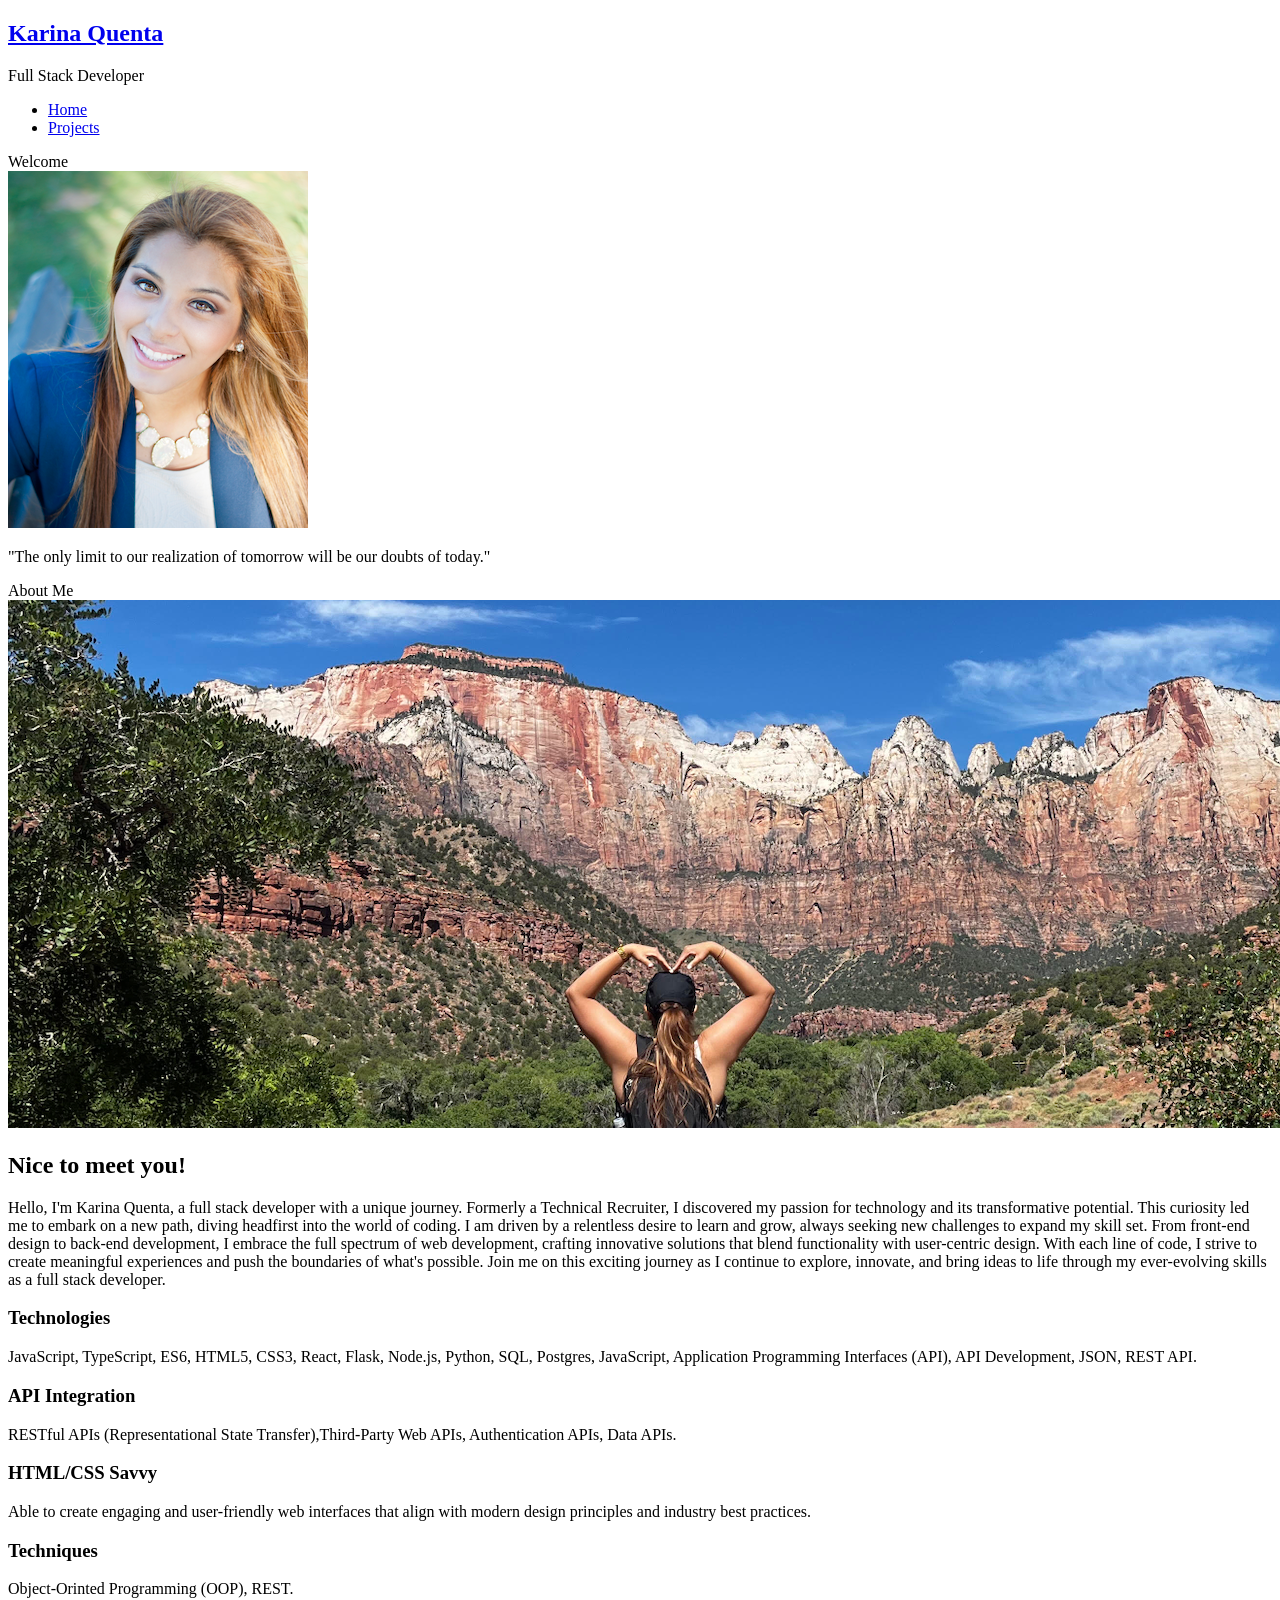
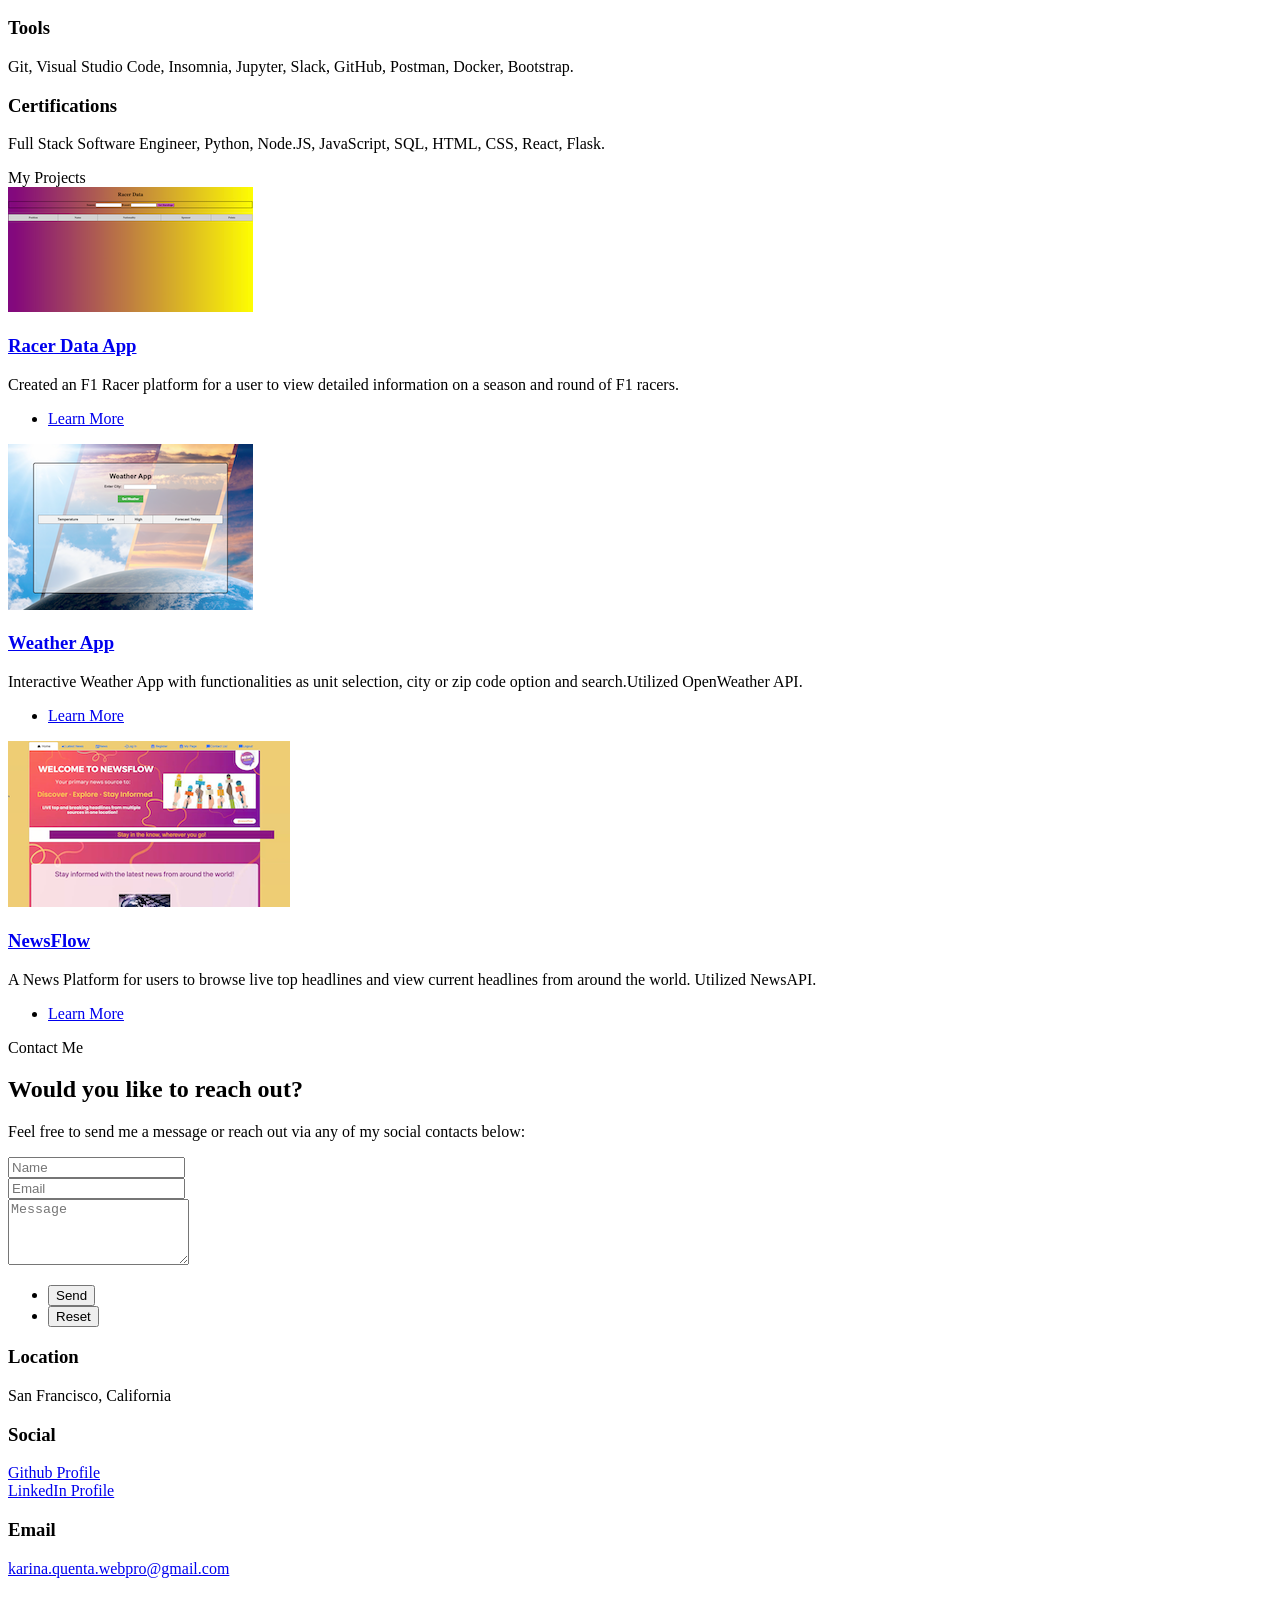
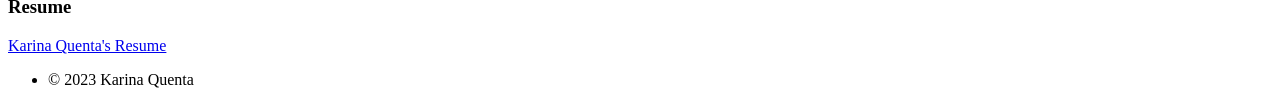
==== commit d8455b68: "updated text" ====
--- a/index.html
+++ b/index.html
@@ -85,8 +85,8 @@
 						<!-- Features -->
 							<section id="features">
 								<header class="style1">
-									<h2>nice to meet you!</h2>
-									<p>hello, I'm Karina Quenta, a full stack developer with a unique journey. Formerly a technical recruiter, I discovered my passion for technology and its transformative potential. This curiosity led me to embark on a new path, diving headfirst into the world of coding. I am driven by a relentless desire to learn and grow, always seeking new challenges to expand my skill set. From front-end design to back-end development, I embrace the full spectrum of web development, crafting innovative solutions that blend functionality with user-centric design. With each line of code, I strive to create meaningful experiences and push the boundaries of what's possible. Join me on this exciting journey as I continue to explore, innovate, and bring ideas to life through my ever-evolving skills as a full stack developer.</p>
+									<h2>Nice to meet you!</h2>
+									<p>Hello, I'm Karina Quenta, a full stack developer with a unique journey. Formerly a Technical Recruiter, I discovered my passion for technology and its transformative potential. This curiosity led me to embark on a new path, diving headfirst into the world of coding. I am driven by a relentless desire to learn and grow, always seeking new challenges to expand my skill set. From front-end design to back-end development, I embrace the full spectrum of web development, crafting innovative solutions that blend functionality with user-centric design. With each line of code, I strive to create meaningful experiences and push the boundaries of what's possible. Join me on this exciting journey as I continue to explore, innovate, and bring ideas to life through my ever-evolving skills as a full stack developer.</p>
 								</header>
 								<div class="feature-list">
 									<div class="row">
@@ -100,7 +100,7 @@
 										<div class="col-6 col-12-medium">
 											<section>
 												<h3 class="icon solid fa-sync">API Integration</h3>
-												<p>Eget mattis at, laoreet vel et velit aliquam diam ante, aliquet sit amet vulputate et magna feugiat laoreet vel velit lorem.</p>
+												<p>RESTful APIs (Representational State Transfer),Third-Party Web APIs, Authentication APIs, Data APIs.</p>
 											</section>
 										</div>
 										<div class="col-6 col-12-medium">
@@ -251,7 +251,7 @@
 													<h3 class="icon solid fa-phone">Resume</h3>
 													<p>
 														
-														<a href="./images/KarinaQuenta2023Resume .pdf">Karina Quenta's Resume </a>
+														<a href="./images/2023KQResume.pdf">Karina Quenta's Resume </a>
 													</p>
 												</section>
 											</div>
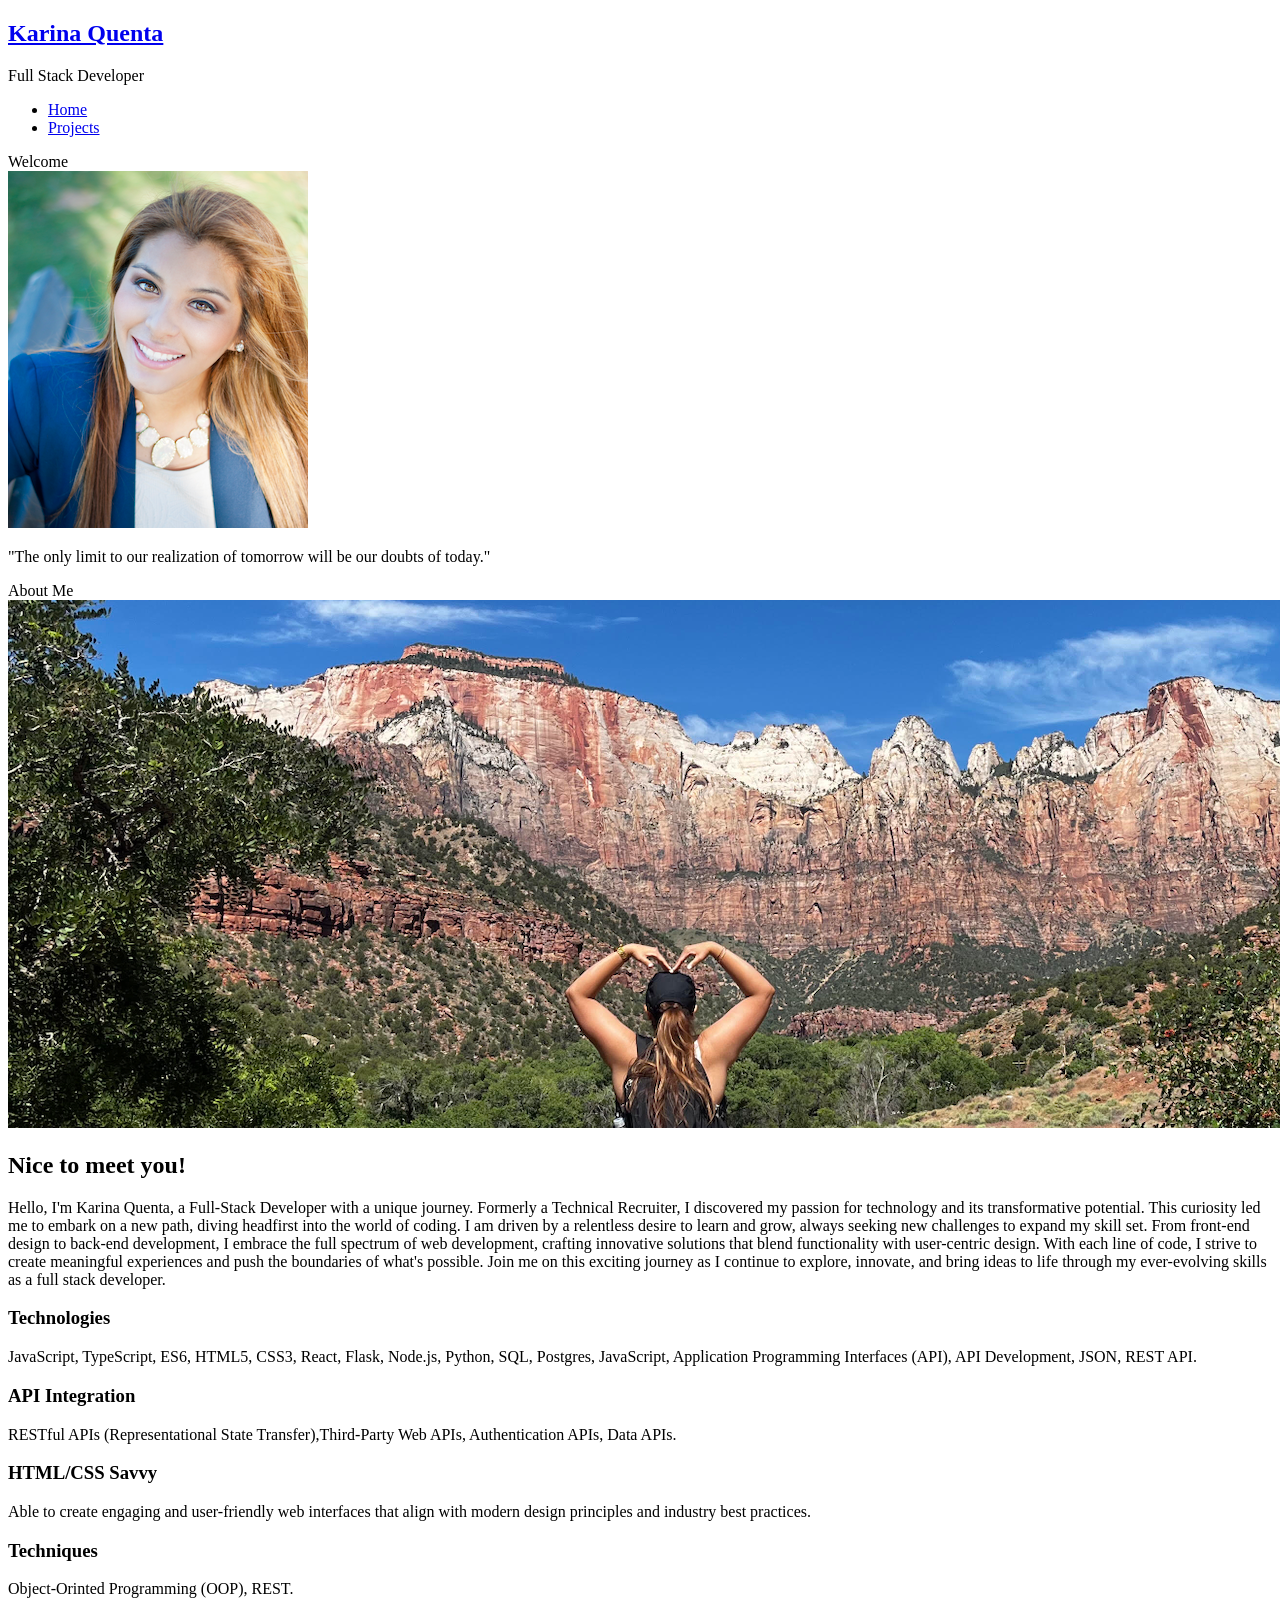
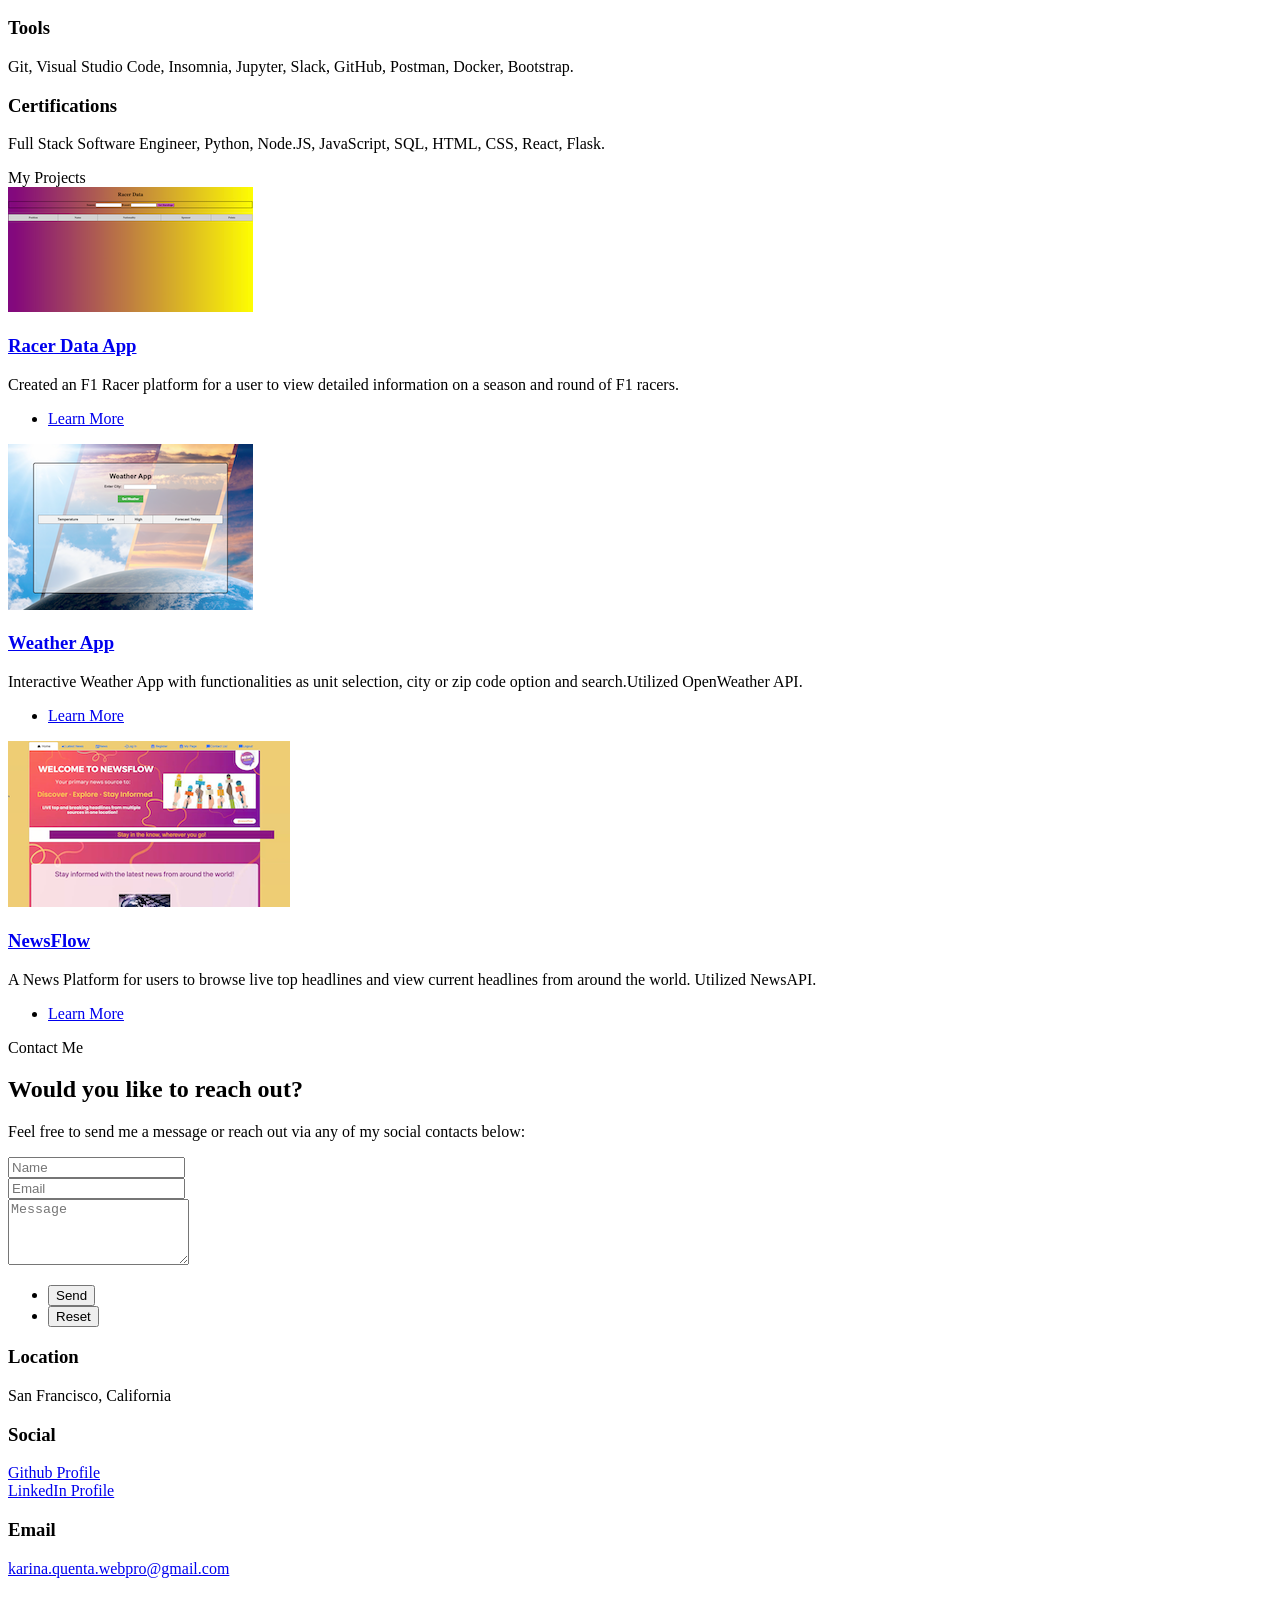
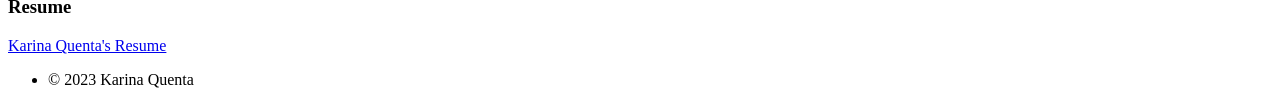
==== commit 2d9c6e1f: "updated text" ====
--- a/index.html
+++ b/index.html
@@ -86,7 +86,7 @@
 							<section id="features">
 								<header class="style1">
 									<h2>Nice to meet you!</h2>
-									<p>Hello, I'm Karina Quenta, a full stack developer with a unique journey. Formerly a Technical Recruiter, I discovered my passion for technology and its transformative potential. This curiosity led me to embark on a new path, diving headfirst into the world of coding. I am driven by a relentless desire to learn and grow, always seeking new challenges to expand my skill set. From front-end design to back-end development, I embrace the full spectrum of web development, crafting innovative solutions that blend functionality with user-centric design. With each line of code, I strive to create meaningful experiences and push the boundaries of what's possible. Join me on this exciting journey as I continue to explore, innovate, and bring ideas to life through my ever-evolving skills as a full stack developer.</p>
+									<p>Hello, I'm Karina Quenta, a Full-Stack Developer with a unique journey. Formerly a Technical Recruiter, I discovered my passion for technology and its transformative potential. This curiosity led me to embark on a new path, diving headfirst into the world of coding. I am driven by a relentless desire to learn and grow, always seeking new challenges to expand my skill set. From front-end design to back-end development, I embrace the full spectrum of web development, crafting innovative solutions that blend functionality with user-centric design. With each line of code, I strive to create meaningful experiences and push the boundaries of what's possible. Join me on this exciting journey as I continue to explore, innovate, and bring ideas to life through my ever-evolving skills as a full stack developer.</p>
 								</header>
 								<div class="feature-list">
 									<div class="row">
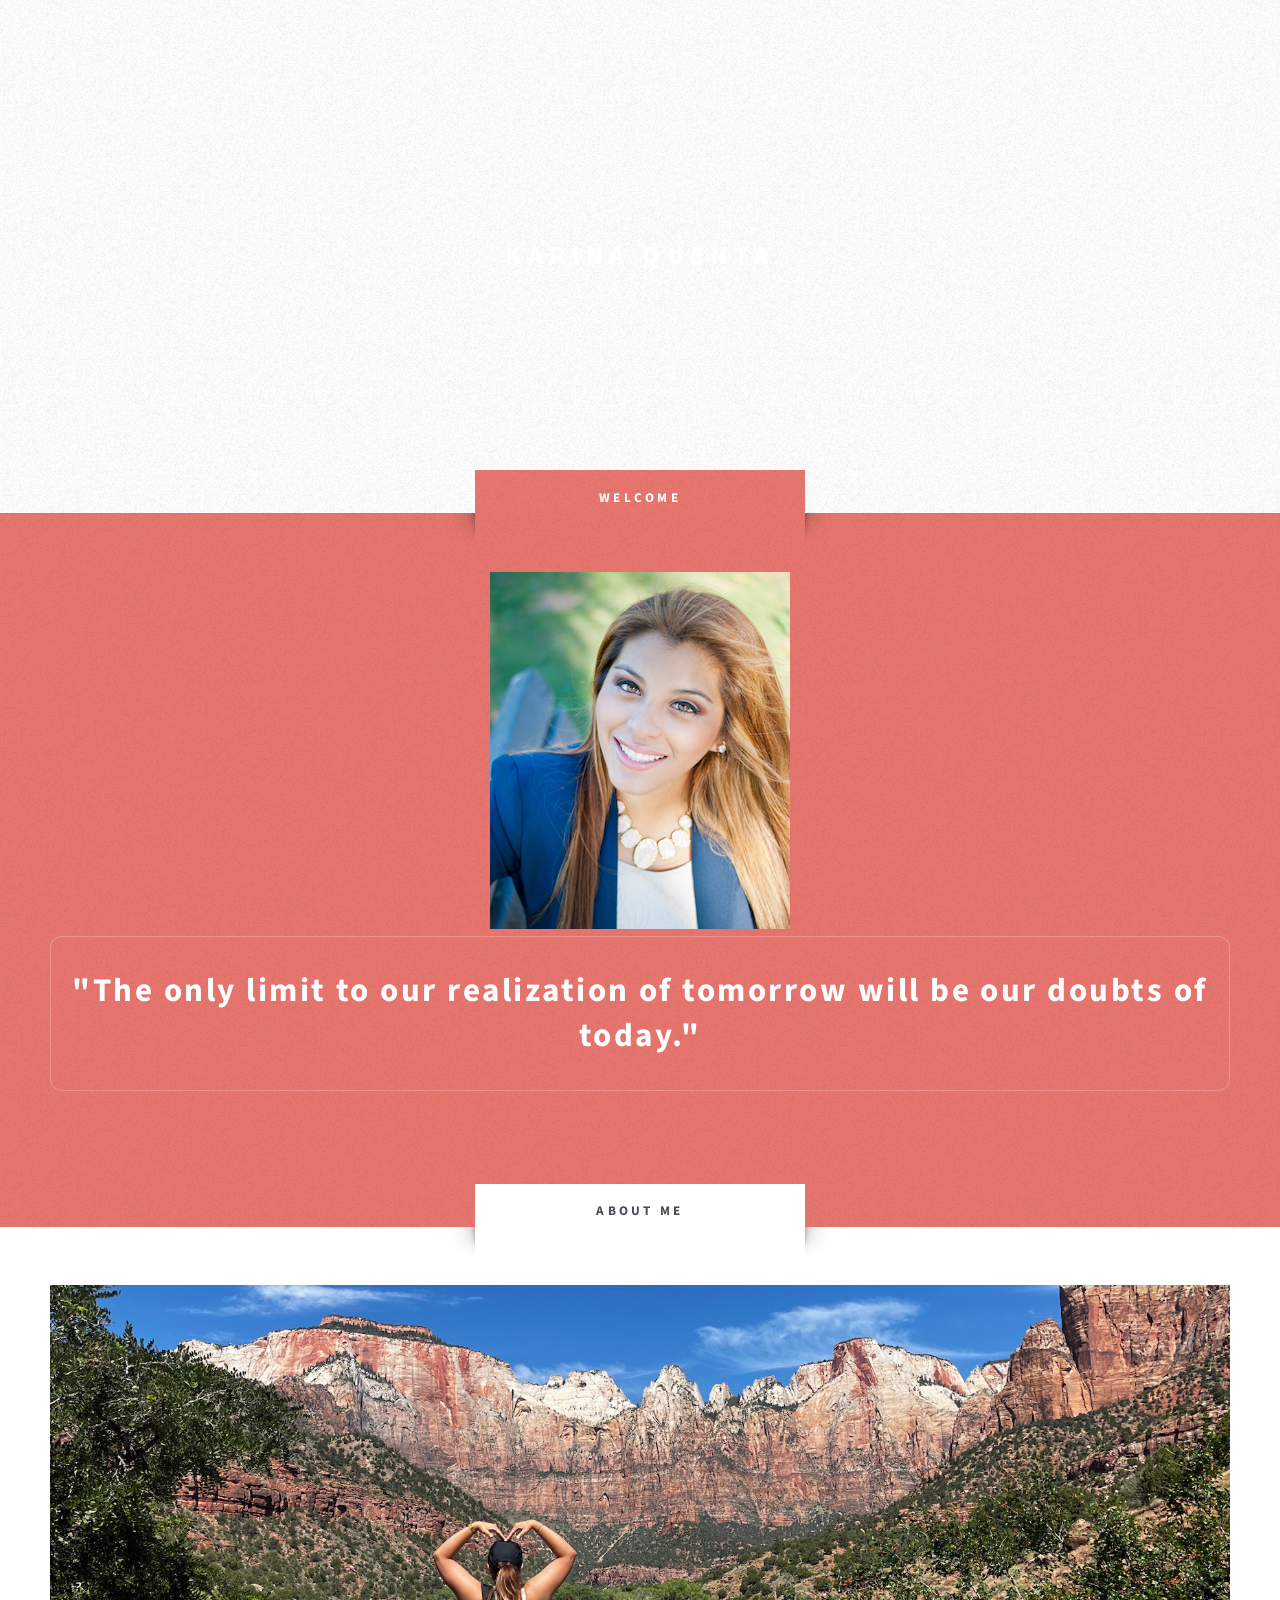
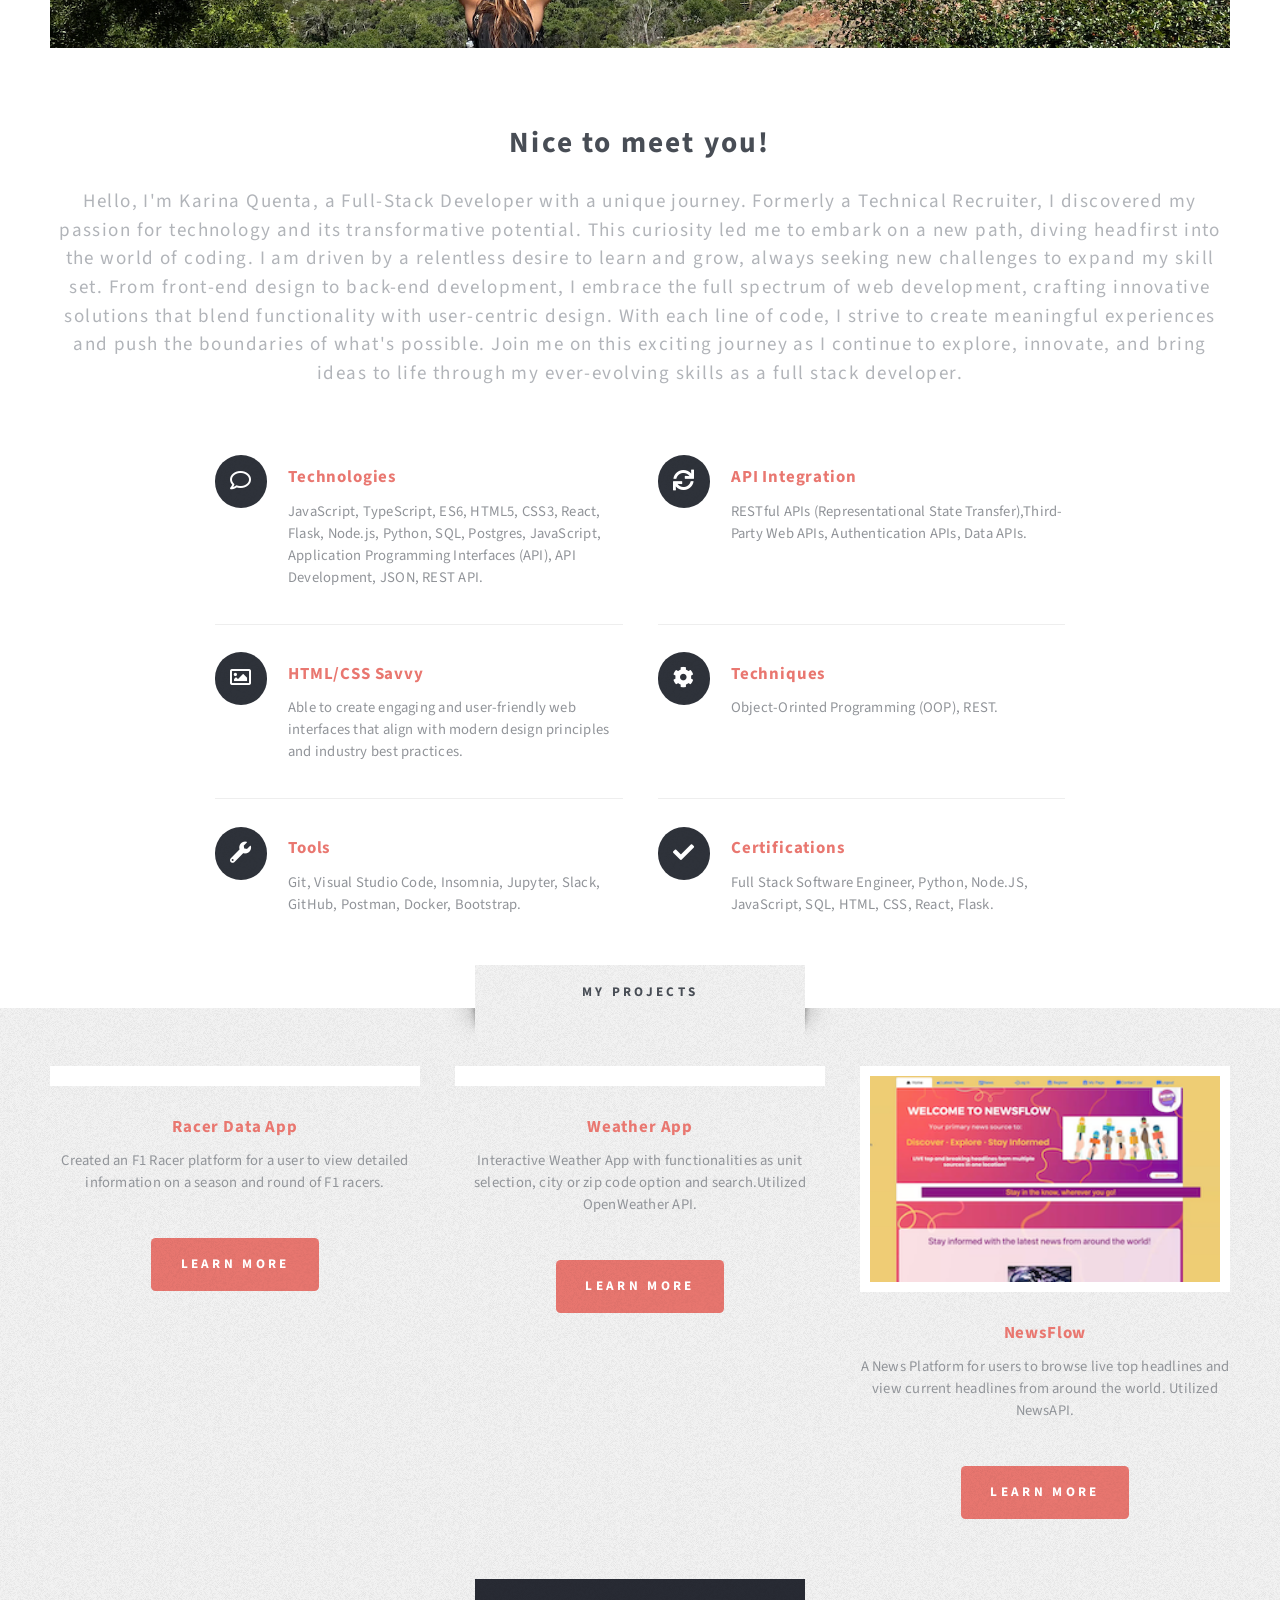
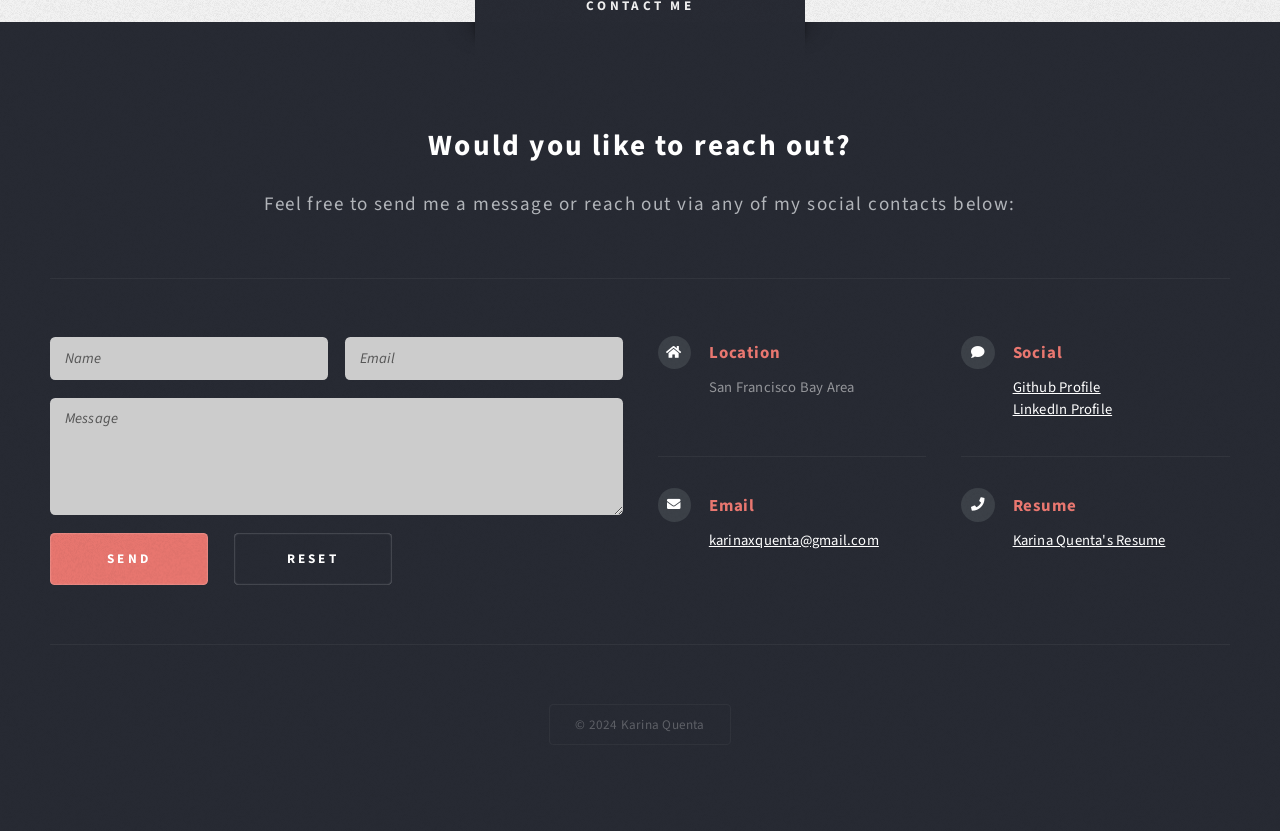
==== commit 4ca5f1e5: "updated resume" ====
--- a/index.html
+++ b/index.html
@@ -145,31 +145,31 @@
 						<div class="row aln-center">
 							<div class="col-4 col-12-medium">
 								<section class="highlight">
-									<a href="#" class="image featured"><img src="images/1racer.jpg" alt="" /></a>
+									<a href="https://karinaquenta.github.io/w7d4_F1Racer_APIData/" class="image featured"><img src="images/1racer.jpg" alt="" /></a>
 									<h3><a href="#racer">Racer Data App</a></h3>
 									<p>Created an F1 Racer platform for a user to view detailed information on a season and round of F1 racers.</p>
 									<ul class="actions">
-										<li><a href="projects.html" class="button style1">Learn More</a></li>
+										<li><a href="https://github.com/karinaquenta/w7d4_F1Racer_APIData" class="button style1">Learn More</a></li>
 									</ul>
 								</section>
 							</div>
 							<div class="col-4 col-12-medium">
 								<section class="highlight">
-									<a href="#" class="image featured"><img src="images/weather.jpg" alt="" /></a>
+									<a href="https://karinaquenta.github.io/weatherapp_project/" class="image featured"><img src="images/weather.jpg" alt="" /></a>
 									<h3><a href="#weather">Weather App</a></h3>
 									<p>Interactive Weather App with functionalities as unit selection, city or zip code option and search.Utilized OpenWeather API.</p>
 									<ul class="actions">
-										<li><a href="projects.html" class="button style1">Learn More</a></li>
+										<li><a href="https://github.com/karinaquenta/weatherapp_project" class="button style1">Learn More</a></li>
 									</ul>
 								</section>
 							</div>
 							<div class="col-4 col-12-medium">
 								<section class="highlight">
-									<a href="#" class="image featured"><img src="images/newsflow.jpg" alt="" /></a>
+									<a href="https://github.com/karinaquenta/NewsFlow_Front_JSScript" class="image featured"><img src="images/newsflow.jpg" alt="" /></a>
 									<h3><a href="#news">NewsFlow</a></h3>
 									<p>A News Platform for users to browse live top headlines and view current headlines from around the world. Utilized NewsAPI.</p>
 									<ul class="actions">
-										<li><a href="projects.html" class="button style1">Learn More</a></li>
+										<li><a href="https://github.com/karinaquenta/NewsFlow_Front_JSScript" class="button style1">Learn More</a></li>
 									</ul>
 								</section>
 							</div>
@@ -223,7 +223,7 @@
 												<section>
 													<h3 class="icon solid fa-home">Location</h3>
 													<p>
-														San Francisco, California<br />
+														San Francisco Bay Area<br />
 														
 													</p>
 												</section>
@@ -242,7 +242,7 @@
 												<section>
 													<h3 class="icon solid fa-envelope">Email</h3>
 													<p>
-														<a href="mailto:karina.quenta.webpro@gmail.com">karina.quenta.webpro@gmail.com</a>
+														<a href="mailto:karina.quenta.webpro@gmail.com">karinaxquenta@gmail.com</a>
 													</p>
 												</section>
 											</div>
@@ -251,7 +251,7 @@
 													<h3 class="icon solid fa-phone">Resume</h3>
 													<p>
 														
-														<a href="./images/2023KQResume.pdf">Karina Quenta's Resume </a>
+														<a href="./images/HireKarina2024.pdf">Karina Quenta's Resume </a>
 													</p>
 												</section>
 											</div>
@@ -262,7 +262,7 @@
 						</div>
 						<div id="copyright">
 							<ul>
-								<li>&copy; 2023 Karina Quenta</li>
+								<li>&copy; 2024 Karina Quenta</li>
 							</ul>
 						</div>
 					</div>
--- a/assets/css/main.css
+++ b/assets/css/main.css
@@ -1,11 +1,7 @@
 @import url("fontawesome-all.min.css");
 @import url("https://fonts.googleapis.com/css?family=Source+Sans+Pro:400,400italic,700,900");
 
-/*
-	Escape Velocity by HTML5 UP
-	html5up.net | @ajlkn
-	Free for personal and commercial use under the CCA 3.0 license (html5up.net/license)
-*/
+
 
 html, body, div, span, applet, object,
 iframe, h1, h2, h3, h4, h5, h6, p, blockquote,
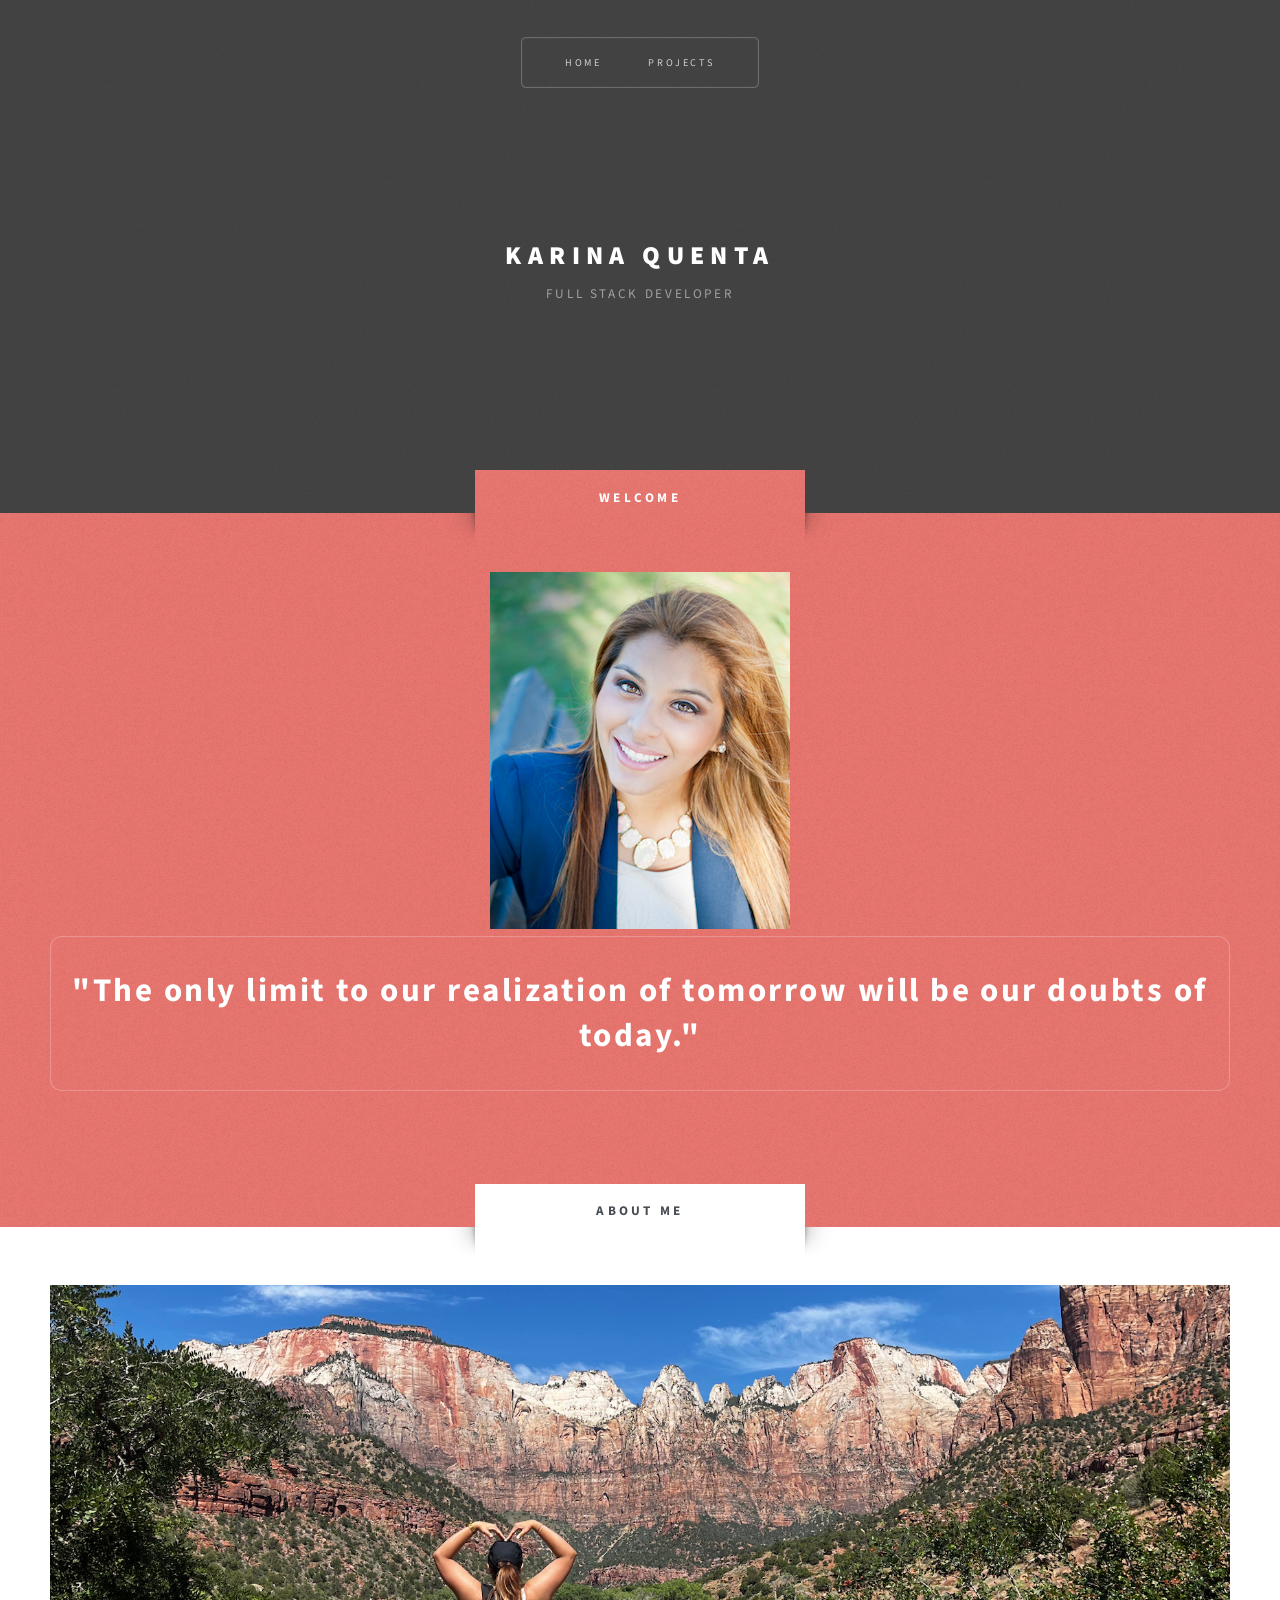
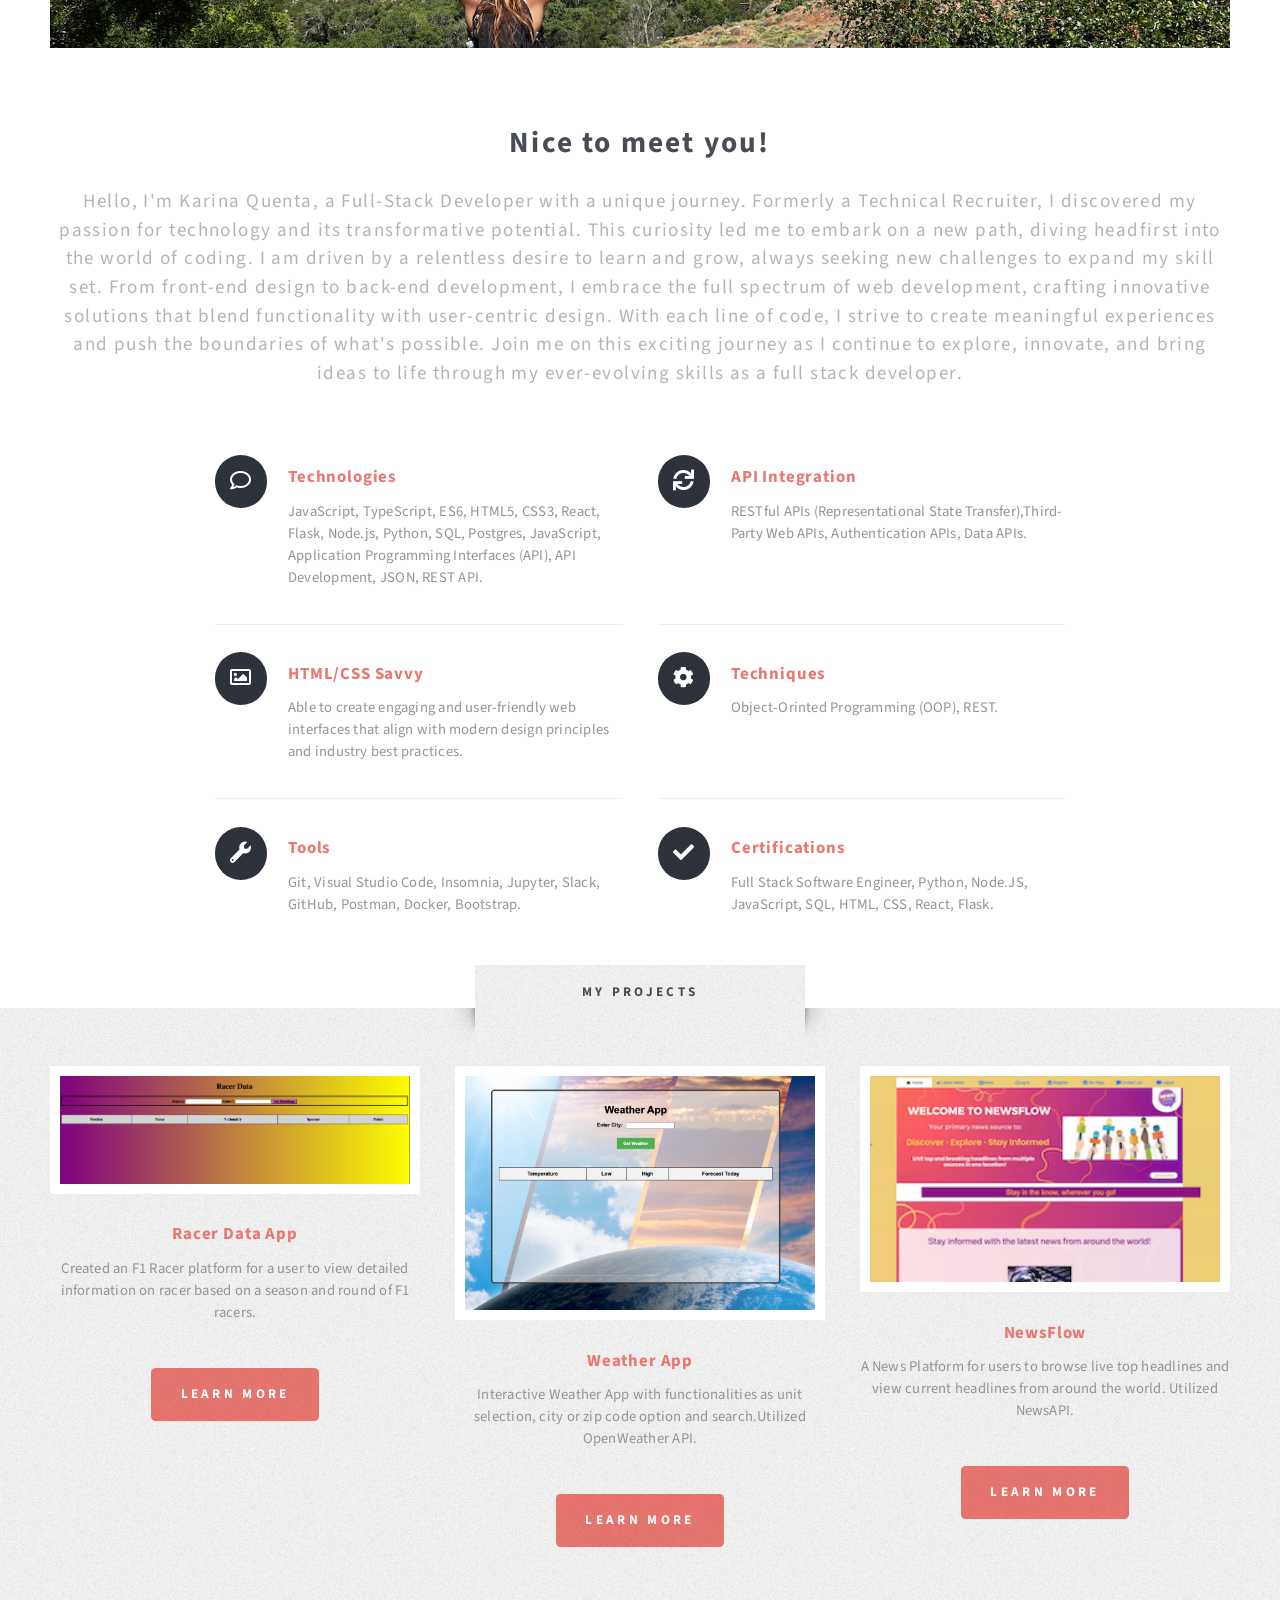
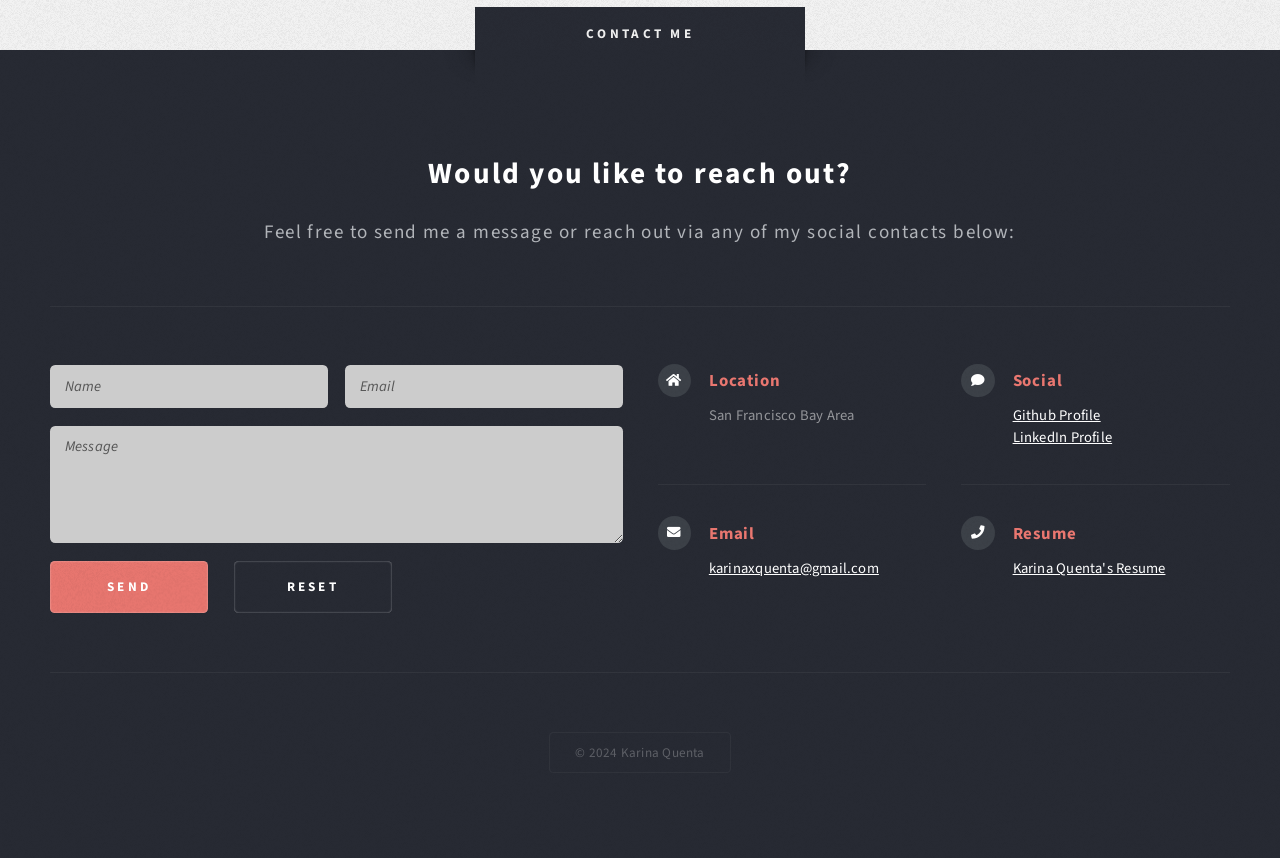
==== commit 7cab5011: "updated style" ====
--- a/index.html
+++ b/index.html
@@ -145,9 +145,9 @@
 						<div class="row aln-center">
 							<div class="col-4 col-12-medium">
 								<section class="highlight">
-									<a href="https://karinaquenta.github.io/w7d4_F1Racer_APIData/" class="image featured"><img src="images/1racer.jpg" alt="" /></a>
+									<a href="https://karinaquenta.github.io/w7d4_F1Racer_APIData/" class="image featured"><img src="images/racer2.jpg" alt="" /></a>
 									<h3><a href="#racer">Racer Data App</a></h3>
-									<p>Created an F1 Racer platform for a user to view detailed information on a season and round of F1 racers.</p>
+									<p>Created an F1 Racer platform for a user to view detailed information on racer based on a season and round of F1 racers.</p>
 									<ul class="actions">
 										<li><a href="https://github.com/karinaquenta/w7d4_F1Racer_APIData" class="button style1">Learn More</a></li>
 									</ul>
@@ -155,7 +155,7 @@
 							</div>
 							<div class="col-4 col-12-medium">
 								<section class="highlight">
-									<a href="https://karinaquenta.github.io/weatherapp_project/" class="image featured"><img src="images/weather.jpg" alt="" /></a>
+									<a href="https://karinaquenta.github.io/weatherapp_project/" class="image featured"><img src="/weather2.jpg" alt="" /></a>
 									<h3><a href="#weather">Weather App</a></h3>
 									<p>Interactive Weather App with functionalities as unit selection, city or zip code option and search.Utilized OpenWeather API.</p>
 									<ul class="actions">
--- a/assets/css/main.css
+++ b/assets/css/main.css
@@ -1,7 +1,11 @@
 @import url("fontawesome-all.min.css");
 @import url("https://fonts.googleapis.com/css?family=Source+Sans+Pro:400,400italic,700,900");
 
-
+/*
+	Escape Velocity by HTML5 UP
+	html5up.net | @ajlkn
+	Free for personal and commercial use under the CCA 3.0 license (html5up.net/license)
+*/
 
 html, body, div, span, applet, object,
 iframe, h1, h2, h3, h4, h5, h6, p, blockquote,
@@ -2057,7 +2061,8 @@
 		justify-content: center;
 		position: relative;
 		height: 24em;
-		background: url("../../images/banner.jpg") center center;
+		/* background: url("../../images/banner.jpg") center center; */
+		background-color: #444;
 		background-size: cover;
 		padding: 0;
 	}
